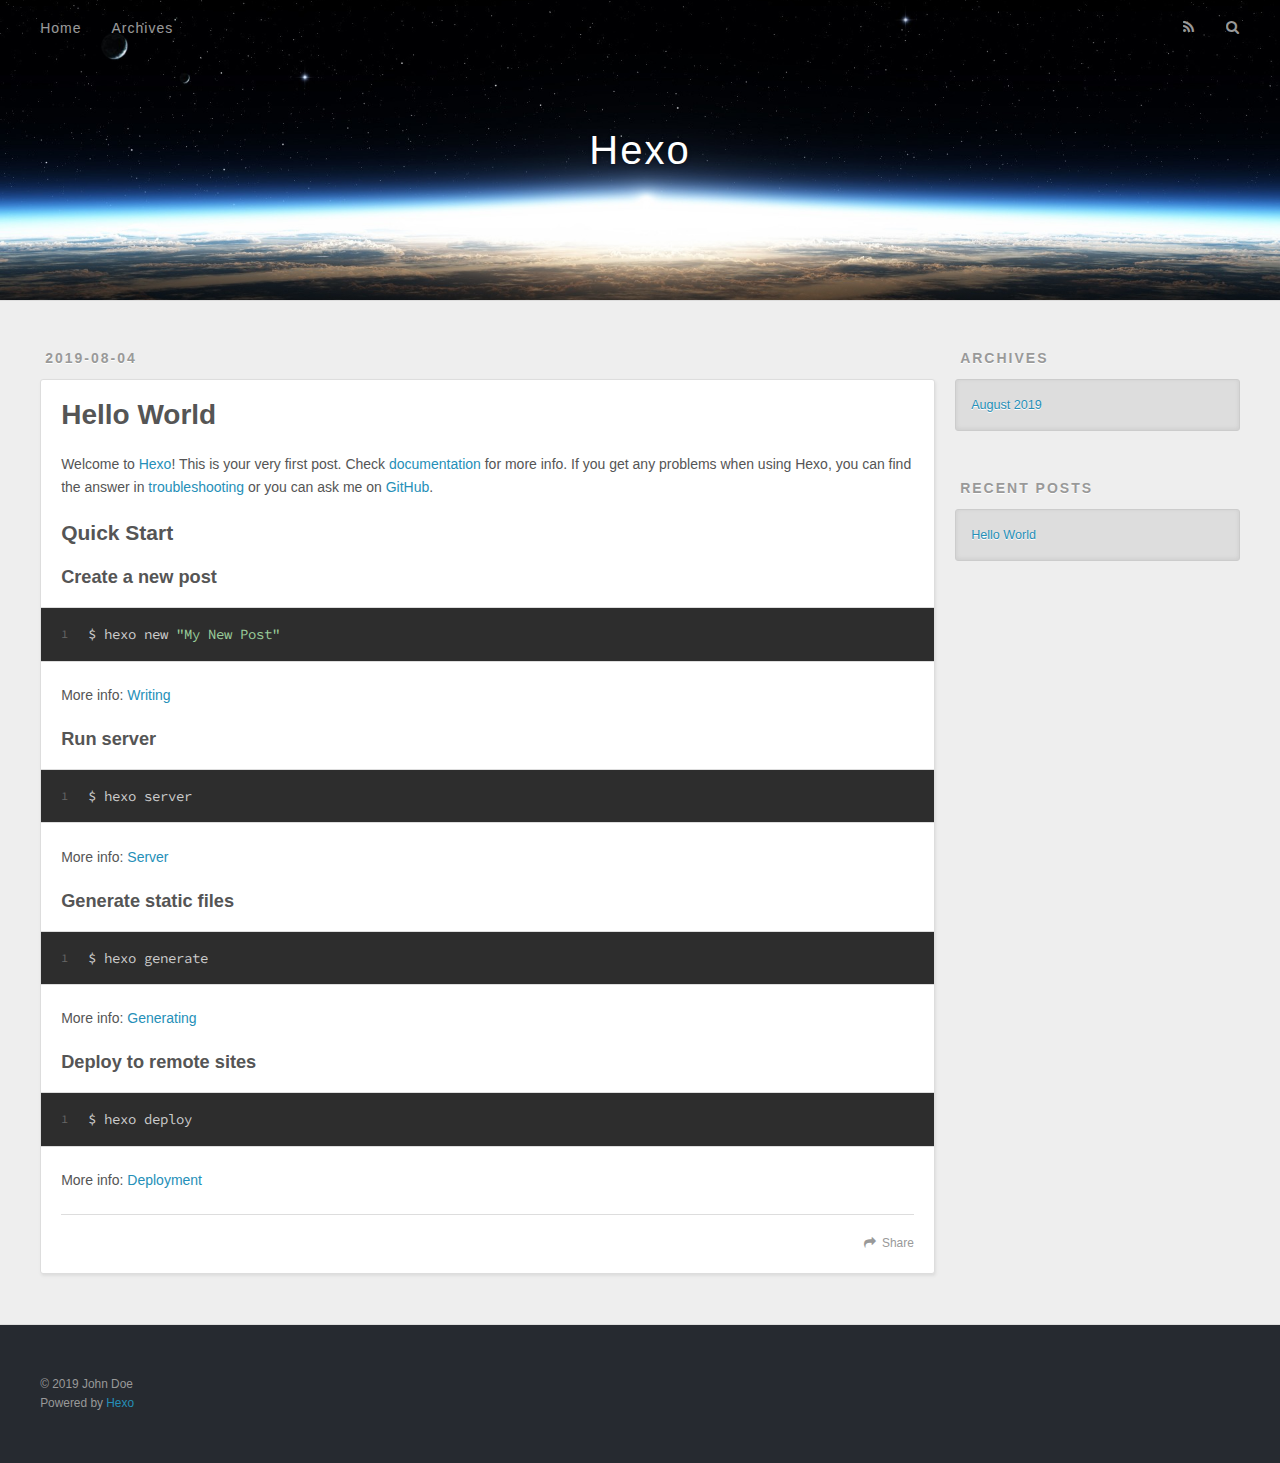
==== index.html @ 12cfc6d3 "Site updated: 2019-10-01 18:59:09" ====
<!DOCTYPE html>
<html>
<head><meta name="generator" content="Hexo 3.9.0">
  <meta charset="utf-8">
  

  
  <title>Hexo</title>
  <meta name="viewport" content="width=device-width, initial-scale=1, maximum-scale=1">
  <meta property="og:type" content="website">
<meta property="og:title" content="Hexo">
<meta property="og:url" content="http://yoursite.com/index.html">
<meta property="og:site_name" content="Hexo">
<meta property="og:locale" content="default">
<meta name="twitter:card" content="summary">
<meta name="twitter:title" content="Hexo">
  
    <link rel="alternate" href="/atom.xml" title="Hexo" type="application/atom+xml">
  
  
    <link rel="icon" href="/favicon.png">
  
  
    <link href="//fonts.googleapis.com/css?family=Source+Code+Pro" rel="stylesheet" type="text/css">
  
  <link rel="stylesheet" href="/css/style.css">
</head>
</html>
<body>
  <div id="container">
    <div id="wrap">
      <header id="header">
  <div id="banner"></div>
  <div id="header-outer" class="outer">
    <div id="header-title" class="inner">
      <h1 id="logo-wrap">
        <a href="/" id="logo">Hexo</a>
      </h1>
      
    </div>
    <div id="header-inner" class="inner">
      <nav id="main-nav">
        <a id="main-nav-toggle" class="nav-icon"></a>
        
          <a class="main-nav-link" href="/">Home</a>
        
          <a class="main-nav-link" href="/archives">Archives</a>
        
      </nav>
      <nav id="sub-nav">
        
          <a id="nav-rss-link" class="nav-icon" href="/atom.xml" title="RSS Feed"></a>
        
        <a id="nav-search-btn" class="nav-icon" title="Search"></a>
      </nav>
      <div id="search-form-wrap">
        <form action="//google.com/search" method="get" accept-charset="UTF-8" class="search-form"><input type="search" name="q" class="search-form-input" placeholder="Search"><button type="submit" class="search-form-submit">&#xF002;</button><input type="hidden" name="sitesearch" value="http://yoursite.com"></form>
      </div>
    </div>
  </div>
</header>
      <div class="outer">
        <section id="main">
  
    <article id="post-hello-world" class="article article-type-post" itemscope itemprop="blogPost">
  <div class="article-meta">
    <a href="/2019/08/04/hello-world/" class="article-date">
  <time datetime="2019-08-04T07:41:04.878Z" itemprop="datePublished">2019-08-04</time>
</a>
    
  </div>
  <div class="article-inner">
    
    
      <header class="article-header">
        
  
    <h1 itemprop="name">
      <a class="article-title" href="/2019/08/04/hello-world/">Hello World</a>
    </h1>
  

      </header>
    
    <div class="article-entry" itemprop="articleBody">
      
        <p>Welcome to <a href="https://hexo.io/" target="_blank" rel="noopener">Hexo</a>! This is your very first post. Check <a href="https://hexo.io/docs/" target="_blank" rel="noopener">documentation</a> for more info. If you get any problems when using Hexo, you can find the answer in <a href="https://hexo.io/docs/troubleshooting.html" target="_blank" rel="noopener">troubleshooting</a> or you can ask me on <a href="https://github.com/hexojs/hexo/issues" target="_blank" rel="noopener">GitHub</a>.</p>
<h2 id="Quick-Start"><a href="#Quick-Start" class="headerlink" title="Quick Start"></a>Quick Start</h2><h3 id="Create-a-new-post"><a href="#Create-a-new-post" class="headerlink" title="Create a new post"></a>Create a new post</h3><figure class="highlight bash"><table><tr><td class="gutter"><pre><span class="line">1</span><br></pre></td><td class="code"><pre><span class="line">$ hexo new <span class="string">"My New Post"</span></span><br></pre></td></tr></table></figure>

<p>More info: <a href="https://hexo.io/docs/writing.html" target="_blank" rel="noopener">Writing</a></p>
<h3 id="Run-server"><a href="#Run-server" class="headerlink" title="Run server"></a>Run server</h3><figure class="highlight bash"><table><tr><td class="gutter"><pre><span class="line">1</span><br></pre></td><td class="code"><pre><span class="line">$ hexo server</span><br></pre></td></tr></table></figure>

<p>More info: <a href="https://hexo.io/docs/server.html" target="_blank" rel="noopener">Server</a></p>
<h3 id="Generate-static-files"><a href="#Generate-static-files" class="headerlink" title="Generate static files"></a>Generate static files</h3><figure class="highlight bash"><table><tr><td class="gutter"><pre><span class="line">1</span><br></pre></td><td class="code"><pre><span class="line">$ hexo generate</span><br></pre></td></tr></table></figure>

<p>More info: <a href="https://hexo.io/docs/generating.html" target="_blank" rel="noopener">Generating</a></p>
<h3 id="Deploy-to-remote-sites"><a href="#Deploy-to-remote-sites" class="headerlink" title="Deploy to remote sites"></a>Deploy to remote sites</h3><figure class="highlight bash"><table><tr><td class="gutter"><pre><span class="line">1</span><br></pre></td><td class="code"><pre><span class="line">$ hexo deploy</span><br></pre></td></tr></table></figure>

<p>More info: <a href="https://hexo.io/docs/deployment.html" target="_blank" rel="noopener">Deployment</a></p>

      
    </div>
    <footer class="article-footer">
      <a data-url="http://yoursite.com/2019/08/04/hello-world/" data-id="cjywny8q8000084r9p9kwifoh" class="article-share-link">Share</a>
      
      
    </footer>
  </div>
  
</article>


  


</section>
        
          <aside id="sidebar">
  
    

  
    

  
    
  
    
  <div class="widget-wrap">
    <h3 class="widget-title">Archives</h3>
    <div class="widget">
      <ul class="archive-list"><li class="archive-list-item"><a class="archive-list-link" href="/archives/2019/08/">August 2019</a></li></ul>
    </div>
  </div>


  
    
  <div class="widget-wrap">
    <h3 class="widget-title">Recent Posts</h3>
    <div class="widget">
      <ul>
        
          <li>
            <a href="/2019/08/04/hello-world/">Hello World</a>
          </li>
        
      </ul>
    </div>
  </div>

  
</aside>
        
      </div>
      <footer id="footer">
  
  <div class="outer">
    <div id="footer-info" class="inner">
      &copy; 2019 John Doe<br>
      Powered by <a href="http://hexo.io/" target="_blank">Hexo</a>
    </div>
  </div>
</footer>
    </div>
    <nav id="mobile-nav">
  
    <a href="/" class="mobile-nav-link">Home</a>
  
    <a href="/archives" class="mobile-nav-link">Archives</a>
  
</nav>
    

<script src="//ajax.googleapis.com/ajax/libs/jquery/2.0.3/jquery.min.js"></script>


  <link rel="stylesheet" href="/fancybox/jquery.fancybox.css">
  <script src="/fancybox/jquery.fancybox.pack.js"></script>


<script src="/js/script.js"></script>



  </div>
</body>
</html>
---- css/style.css ----
body {
  width: 100%;
}
body:before,
body:after {
  content: "";
  display: table;
}
body:after {
  clear: both;
}
html,
body,
div,
span,
applet,
object,
iframe,
h1,
h2,
h3,
h4,
h5,
h6,
p,
blockquote,
pre,
a,
abbr,
acronym,
address,
big,
cite,
code,
del,
dfn,
em,
img,
ins,
kbd,
q,
s,
samp,
small,
strike,
strong,
sub,
sup,
tt,
var,
dl,
dt,
dd,
ol,
ul,
li,
fieldset,
form,
label,
legend,
table,
caption,
tbody,
tfoot,
thead,
tr,
th,
td {
  margin: 0;
  padding: 0;
  border: 0;
  outline: 0;
  font-weight: inherit;
  font-style: inherit;
  font-family: inherit;
  font-size: 100%;
  vertical-align: baseline;
}
body {
  line-height: 1;
  color: #000;
  background: #fff;
}
ol,
ul {
  list-style: none;
}
table {
  border-collapse: separate;
  border-spacing: 0;
  vertical-align: middle;
}
caption,
th,
td {
  text-align: left;
  font-weight: normal;
  vertical-align: middle;
}
a img {
  border: none;
}
input,
button {
  margin: 0;
  padding: 0;
}
input::-moz-focus-inner,
button::-moz-focus-inner {
  border: 0;
  padding: 0;
}
@font-face {
  font-family: FontAwesome;
  font-style: normal;
  font-weight: normal;
  src: url("fonts/fontawesome-webfont.eot?v=#4.0.3");
  src: url("fonts/fontawesome-webfont.eot?#iefix&v=#4.0.3") format("embedded-opentype"), url("fonts/fontawesome-webfont.woff?v=#4.0.3") format("woff"), url("fonts/fontawesome-webfont.ttf?v=#4.0.3") format("truetype"), url("fonts/fontawesome-webfont.svg#fontawesomeregular?v=#4.0.3") format("svg");
}
html,
body,
#container {
  height: 100%;
}
body {
  background: #eee;
  font: 14px -apple-system, BlinkMacSystemFont, "Segoe UI", "Roboto", "Oxygen", "Ubuntu", "Cantarell", "Fira Sans", "Droid Sans", "Helvetica Neue", sans-serif;
  -webkit-text-size-adjust: 100%;
}
.outer {
  max-width: 1220px;
  margin: 0 auto;
  padding: 0 20px;
}
.outer:before,
.outer:after {
  content: "";
  display: table;
}
.outer:after {
  clear: both;
}
.inner {
  display: inline;
  float: left;
  width: 98.33333333333333%;
  margin: 0 0.833333333333333%;
}
.left,
.alignleft {
  float: left;
}
.right,
.alignright {
  float: right;
}
.clear {
  clear: both;
}
#container {
  position: relative;
}
.mobile-nav-on {
  overflow: hidden;
}
#wrap {
  height: 100%;
  width: 100%;
  position: absolute;
  top: 0;
  left: 0;
  -webkit-transition: 0.2s ease-out;
  -moz-transition: 0.2s ease-out;
  -ms-transition: 0.2s ease-out;
  transition: 0.2s ease-out;
  z-index: 1;
  background: #eee;
}
.mobile-nav-on #wrap {
  left: 280px;
}
@media screen and (min-width: 768px) {
  #main {
    display: inline;
    float: left;
    width: 73.33333333333333%;
    margin: 0 0.833333333333333%;
  }
}
.article-date,
.article-category-link,
.archive-year,
.widget-title {
  text-decoration: none;
  text-transform: uppercase;
  letter-spacing: 2px;
  color: #999;
  margin-bottom: 1em;
  margin-left: 5px;
  line-height: 1em;
  text-shadow: 0 1px #fff;
  font-weight: bold;
}
.article-inner,
.archive-article-inner {
  background: #fff;
  -webkit-box-shadow: 1px 2px 3px #ddd;
  box-shadow: 1px 2px 3px #ddd;
  border: 1px solid #ddd;
  border-radius: 3px;
}
.article-entry h1,
.widget h1 {
  font-size: 2em;
}
.article-entry h2,
.widget h2 {
  font-size: 1.5em;
}
.article-entry h3,
.widget h3 {
  font-size: 1.3em;
}
.article-entry h4,
.widget h4 {
  font-size: 1.2em;
}
.article-entry h5,
.widget h5 {
  font-size: 1em;
}
.article-entry h6,
.widget h6 {
  font-size: 1em;
  color: #999;
}
.article-entry hr,
.widget hr {
  border: 1px dashed #ddd;
}
.article-entry strong,
.widget strong {
  font-weight: bold;
}
.article-entry em,
.widget em,
.article-entry cite,
.widget cite {
  font-style: italic;
}
.article-entry sup,
.widget sup,
.article-entry sub,
.widget sub {
  font-size: 0.75em;
  line-height: 0;
  position: relative;
  vertical-align: baseline;
}
.article-entry sup,
.widget sup {
  top: -0.5em;
}
.article-entry sub,
.widget sub {
  bottom: -0.2em;
}
.article-entry small,
.widget small {
  font-size: 0.85em;
}
.article-entry acronym,
.widget acronym,
.article-entry abbr,
.widget abbr {
  border-bottom: 1px dotted;
}
.article-entry ul,
.widget ul,
.article-entry ol,
.widget ol,
.article-entry dl,
.widget dl {
  margin: 0 20px;
  line-height: 1.6em;
}
.article-entry ul ul,
.widget ul ul,
.article-entry ol ul,
.widget ol ul,
.article-entry ul ol,
.widget ul ol,
.article-entry ol ol,
.widget ol ol {
  margin-top: 0;
  margin-bottom: 0;
}
.article-entry ul,
.widget ul {
  list-style: disc;
}
.article-entry ol,
.widget ol {
  list-style: decimal;
}
.article-entry dt,
.widget dt {
  font-weight: bold;
}
#header {
  height: 300px;
  position: relative;
  border-bottom: 1px solid #ddd;
}
#header:before,
#header:after {
  content: "";
  position: absolute;
  left: 0;
  right: 0;
  height: 40px;
}
#header:before {
  top: 0;
  background: -webkit-linear-gradient(rgba(0,0,0,0.2), transparent);
  background: -moz-linear-gradient(rgba(0,0,0,0.2), transparent);
  background: -ms-linear-gradient(rgba(0,0,0,0.2), transparent);
  background: linear-gradient(rgba(0,0,0,0.2), transparent);
}
#header:after {
  bottom: 0;
  background: -webkit-linear-gradient(transparent, rgba(0,0,0,0.2));
  background: -moz-linear-gradient(transparent, rgba(0,0,0,0.2));
  background: -ms-linear-gradient(transparent, rgba(0,0,0,0.2));
  background: linear-gradient(transparent, rgba(0,0,0,0.2));
}
#header-outer {
  height: 100%;
  position: relative;
}
#header-inner {
  position: relative;
  overflow: hidden;
}
#banner {
  position: absolute;
  top: 0;
  left: 0;
  width: 100%;
  height: 100%;
  background: url("images/banner.jpg") center #000;
  -webkit-background-size: cover;
  -moz-background-size: cover;
  background-size: cover;
  z-index: -1;
}
#header-title {
  text-align: center;
  height: 40px;
  position: absolute;
  top: 50%;
  left: 0;
  margin-top: -20px;
}
#logo,
#subtitle {
  text-decoration: none;
  color: #fff;
  font-weight: 300;
  text-shadow: 0 1px 4px rgba(0,0,0,0.3);
}
#logo {
  font-size: 40px;
  line-height: 40px;
  letter-spacing: 2px;
}
#subtitle {
  font-size: 16px;
  line-height: 16px;
  letter-spacing: 1px;
}
#subtitle-wrap {
  margin-top: 16px;
}
#main-nav {
  float: left;
  margin-left: -15px;
}
.nav-icon,
.main-nav-link {
  float: left;
  color: #fff;
  opacity: 0.6;
  text-decoration: none;
  text-shadow: 0 1px rgba(0,0,0,0.2);
  -webkit-transition: opacity 0.2s;
  -moz-transition: opacity 0.2s;
  -ms-transition: opacity 0.2s;
  transition: opacity 0.2s;
  display: block;
  padding: 20px 15px;
}
.nav-icon:hover,
.main-nav-link:hover {
  opacity: 1;
}
.nav-icon {
  font-family: FontAwesome;
  text-align: center;
  font-size: 14px;
  width: 14px;
  height: 14px;
  padding: 20px 15px;
  position: relative;
  cursor: pointer;
}
.main-nav-link {
  font-weight: 300;
  letter-spacing: 1px;
}
@media screen and (max-width: 479px) {
  .main-nav-link {
    display: none;
  }
}
#main-nav-toggle {
  display: none;
}
#main-nav-toggle:before {
  content: "\f0c9";
}
@media screen and (max-width: 479px) {
  #main-nav-toggle {
    display: block;
  }
}
#sub-nav {
  float: right;
  margin-right: -15px;
}
#nav-rss-link:before {
  content: "\f09e";
}
#nav-search-btn:before {
  content: "\f002";
}
#search-form-wrap {
  position: absolute;
  top: 15px;
  width: 150px;
  height: 30px;
  right: -150px;
  opacity: 0;
  -webkit-transition: 0.2s ease-out;
  -moz-transition: 0.2s ease-out;
  -ms-transition: 0.2s ease-out;
  transition: 0.2s ease-out;
}
#search-form-wrap.on {
  opacity: 1;
  right: 0;
}
@media screen and (max-width: 479px) {
  #search-form-wrap {
    width: 100%;
    right: -100%;
  }
}
.search-form {
  position: absolute;
  top: 0;
  left: 0;
  right: 0;
  background: #fff;
  padding: 5px 15px;
  border-radius: 15px;
  -webkit-box-shadow: 0 0 10px rgba(0,0,0,0.3);
  box-shadow: 0 0 10px rgba(0,0,0,0.3);
}
.search-form-input {
  border: none;
  background: none;
  color: #555;
  width: 100%;
  font: 13px -apple-system, BlinkMacSystemFont, "Segoe UI", "Roboto", "Oxygen", "Ubuntu", "Cantarell", "Fira Sans", "Droid Sans", "Helvetica Neue", sans-serif;
  outline: none;
}
.search-form-input::-webkit-search-results-decoration,
.search-form-input::-webkit-search-cancel-button {
  -webkit-appearance: none;
}
.search-form-submit {
  position: absolute;
  top: 50%;
  right: 10px;
  margin-top: -7px;
  font: 13px FontAwesome;
  border: none;
  background: none;
  color: #bbb;
  cursor: pointer;
}
.search-form-submit:hover,
.search-form-submit:focus {
  color: #777;
}
.article {
  margin: 50px 0;
}
.article-inner {
  overflow: hidden;
}
.article-meta:before,
.article-meta:after {
  content: "";
  display: table;
}
.article-meta:after {
  clear: both;
}
.article-date {
  float: left;
}
.article-category {
  float: left;
  line-height: 1em;
  color: #ccc;
  text-shadow: 0 1px #fff;
  margin-left: 8px;
}
.article-category:before {
  content: "\2022";
}
.article-category-link {
  margin: 0 12px 1em;
}
.article-header {
  padding: 20px 20px 0;
}
.article-title {
  text-decoration: none;
  font-size: 2em;
  font-weight: bold;
  color: #555;
  line-height: 1.1em;
  -webkit-transition: color 0.2s;
  -moz-transition: color 0.2s;
  -ms-transition: color 0.2s;
  transition: color 0.2s;
}
a.article-title:hover {
  color: #258fb8;
}
.article-entry {
  color: #555;
  padding: 0 20px;
}
.article-entry:before,
.article-entry:after {
  content: "";
  display: table;
}
.article-entry:after {
  clear: both;
}
.article-entry p,
.article-entry table {
  line-height: 1.6em;
  margin: 1.6em 0;
}
.article-entry h1,
.article-entry h2,
.article-entry h3,
.article-entry h4,
.article-entry h5,
.article-entry h6 {
  font-weight: bold;
}
.article-entry h1,
.article-entry h2,
.article-entry h3,
.article-entry h4,
.article-entry h5,
.article-entry h6 {
  line-height: 1.1em;
  margin: 1.1em 0;
}
.article-entry a {
  color: #258fb8;
  text-decoration: none;
}
.article-entry a:hover {
  text-decoration: underline;
}
.article-entry ul,
.article-entry ol,
.article-entry dl {
  margin-top: 1.6em;
  margin-bottom: 1.6em;
}
.article-entry img,
.article-entry video {
  max-width: 100%;
  height: auto;
  display: block;
  margin: auto;
}
.article-entry iframe {
  border: none;
}
.article-entry table {
  width: 100%;
  border-collapse: collapse;
  border-spacing: 0;
}
.article-entry th {
  font-weight: bold;
  border-bottom: 3px solid #ddd;
  padding-bottom: 0.5em;
}
.article-entry td {
  border-bottom: 1px solid #ddd;
  padding: 10px 0;
}
.article-entry blockquote {
  font-family: Georgia, "Times New Roman", serif;
  font-size: 1.4em;
  margin: 1.6em 20px;
  text-align: center;
}
.article-entry blockquote footer {
  font-size: 14px;
  margin: 1.6em 0;
  font-family: -apple-system, BlinkMacSystemFont, "Segoe UI", "Roboto", "Oxygen", "Ubuntu", "Cantarell", "Fira Sans", "Droid Sans", "Helvetica Neue", sans-serif;
}
.article-entry blockquote footer cite:before {
  content: "—";
  padding: 0 0.5em;
}
.article-entry .pullquote {
  text-align: left;
  width: 45%;
  margin: 0;
}
.article-entry .pullquote.left {
  margin-left: 0.5em;
  margin-right: 1em;
}
.article-entry .pullquote.right {
  margin-right: 0.5em;
  margin-left: 1em;
}
.article-entry .caption {
  color: #999;
  display: block;
  font-size: 0.9em;
  margin-top: 0.5em;
  position: relative;
  text-align: center;
}
.article-entry .video-container {
  position: relative;
  padding-top: 56.25%;
  height: 0;
  overflow: hidden;
}
.article-entry .video-container iframe,
.article-entry .video-container object,
.article-entry .video-container embed {
  position: absolute;
  top: 0;
  left: 0;
  width: 100%;
  height: 100%;
  margin-top: 0;
}
.article-more-link a {
  display: inline-block;
  line-height: 1em;
  padding: 6px 15px;
  border-radius: 15px;
  background: #eee;
  color: #999;
  text-shadow: 0 1px #fff;
  text-decoration: none;
}
.article-more-link a:hover {
  background: #258fb8;
  color: #fff;
  text-decoration: none;
  text-shadow: 0 1px #1e7293;
}
.article-footer {
  font-size: 0.85em;
  line-height: 1.6em;
  border-top: 1px solid #ddd;
  padding-top: 1.6em;
  margin: 0 20px 20px;
}
.article-footer:before,
.article-footer:after {
  content: "";
  display: table;
}
.article-footer:after {
  clear: both;
}
.article-footer a {
  color: #999;
  text-decoration: none;
}
.article-footer a:hover {
  color: #555;
}
.article-tag-list-item {
  float: left;
  margin-right: 10px;
}
.article-tag-list-link:before {
  content: "#";
}
.article-comment-link {
  float: right;
}
.article-comment-link:before {
  content: "\f075";
  font-family: FontAwesome;
  padding-right: 8px;
}
.article-share-link {
  cursor: pointer;
  float: right;
  margin-left: 20px;
}
.article-share-link:before {
  content: "\f064";
  font-family: FontAwesome;
  padding-right: 6px;
}
#article-nav {
  position: relative;
}
#article-nav:before,
#article-nav:after {
  content: "";
  display: table;
}
#article-nav:after {
  clear: both;
}
@media screen and (min-width: 768px) {
  #article-nav {
    margin: 50px 0;
  }
  #article-nav:before {
    width: 8px;
    height: 8px;
    position: absolute;
    top: 50%;
    left: 50%;
    margin-top: -4px;
    margin-left: -4px;
    content: "";
    border-radius: 50%;
    background: #ddd;
    -webkit-box-shadow: 0 1px 2px #fff;
    box-shadow: 0 1px 2px #fff;
  }
}
.article-nav-link-wrap {
  text-decoration: none;
  text-shadow: 0 1px #fff;
  color: #999;
  -webkit-box-sizing: border-box;
  -moz-box-sizing: border-box;
  box-sizing: border-box;
  margin-top: 50px;
  text-align: center;
  display: block;
}
.article-nav-link-wrap:hover {
  color: #555;
}
@media screen and (min-width: 768px) {
  .article-nav-link-wrap {
    width: 50%;
    margin-top: 0;
  }
}
@media screen and (min-width: 768px) {
  #article-nav-newer {
    float: left;
    text-align: right;
    padding-right: 20px;
  }
}
@media screen and (min-width: 768px) {
  #article-nav-older {
    float: right;
    text-align: left;
    padding-left: 20px;
  }
}
.article-nav-caption {
  text-transform: uppercase;
  letter-spacing: 2px;
  color: #ddd;
  line-height: 1em;
  font-weight: bold;
}
#article-nav-newer .article-nav-caption {
  margin-right: -2px;
}
.article-nav-title {
  font-size: 0.85em;
  line-height: 1.6em;
  margin-top: 0.5em;
}
.article-share-box {
  position: absolute;
  display: none;
  background: #fff;
  -webkit-box-shadow: 1px 2px 10px rgba(0,0,0,0.2);
  box-shadow: 1px 2px 10px rgba(0,0,0,0.2);
  border-radius: 3px;
  margin-left: -145px;
  overflow: hidden;
  z-index: 1;
}
.article-share-box.on {
  display: block;
}
.article-share-input {
  width: 100%;
  background: none;
  -webkit-box-sizing: border-box;
  -moz-box-sizing: border-box;
  box-sizing: border-box;
  font: 14px -apple-system, BlinkMacSystemFont, "Segoe UI", "Roboto", "Oxygen", "Ubuntu", "Cantarell", "Fira Sans", "Droid Sans", "Helvetica Neue", sans-serif;
  padding: 0 15px;
  color: #555;
  outline: none;
  border: 1px solid #ddd;
  border-radius: 3px 3px 0 0;
  height: 36px;
  line-height: 36px;
}
.article-share-links {
  background: #eee;
}
.article-share-links:before,
.article-share-links:after {
  content: "";
  display: table;
}
.article-share-links:after {
  clear: both;
}
.article-share-twitter,
.article-share-facebook,
.article-share-pinterest,
.article-share-google {
  width: 50px;
  height: 36px;
  display: block;
  float: left;
  position: relative;
  color: #999;
  text-shadow: 0 1px #fff;
}
.article-share-twitter:before,
.article-share-facebook:before,
.article-share-pinterest:before,
.article-share-google:before {
  font-size: 20px;
  font-family: FontAwesome;
  width: 20px;
  height: 20px;
  position: absolute;
  top: 50%;
  left: 50%;
  margin-top: -10px;
  margin-left: -10px;
  text-align: center;
}
.article-share-twitter:hover,
.article-share-facebook:hover,
.article-share-pinterest:hover,
.article-share-google:hover {
  color: #fff;
}
.article-share-twitter:before {
  content: "\f099";
}
.article-share-twitter:hover {
  background: #00aced;
  text-shadow: 0 1px #008abe;
}
.article-share-facebook:before {
  content: "\f09a";
}
.article-share-facebook:hover {
  background: #3b5998;
  text-shadow: 0 1px #2f477a;
}
.article-share-pinterest:before {
  content: "\f0d2";
}
.article-share-pinterest:hover {
  background: #cb2027;
  text-shadow: 0 1px #a21a1f;
}
.article-share-google:before {
  content: "\f0d5";
}
.article-share-google:hover {
  background: #dd4b39;
  text-shadow: 0 1px #be3221;
}
.article-gallery {
  background: #000;
  position: relative;
}
.article-gallery-photos {
  position: relative;
  overflow: hidden;
}
.article-gallery-img {
  display: none;
  max-width: 100%;
}
.article-gallery-img:first-child {
  display: block;
}
.article-gallery-img.loaded {
  position: absolute;
  display: block;
}
.article-gallery-img img {
  display: block;
  max-width: 100%;
  margin: 0 auto;
}
#comments {
  background: #fff;
  -webkit-box-shadow: 1px 2px 3px #ddd;
  box-shadow: 1px 2px 3px #ddd;
  padding: 20px;
  border: 1px solid #ddd;
  border-radius: 3px;
  margin: 50px 0;
}
#comments a {
  color: #258fb8;
}
.archives-wrap {
  margin: 50px 0;
}
.archives:before,
.archives:after {
  content: "";
  display: table;
}
.archives:after {
  clear: both;
}
.archive-year-wrap {
  margin-bottom: 1em;
}
.archives {
  -webkit-column-gap: 10px;
  -moz-column-gap: 10px;
  column-gap: 10px;
}
@media screen and (min-width: 480px) and (max-width: 767px) {
  .archives {
    -webkit-column-count: 2;
    -moz-column-count: 2;
    column-count: 2;
  }
}
@media screen and (min-width: 768px) {
  .archives {
    -webkit-column-count: 3;
    -moz-column-count: 3;
    column-count: 3;
  }
}
.archive-article {
  -webkit-column-break-inside: avoid;
  page-break-inside: avoid;
  overflow: hidden;
  break-inside: avoid-column;
}
.archive-article-inner {
  padding: 10px;
  margin-bottom: 15px;
}
.archive-article-title {
  text-decoration: none;
  font-weight: bold;
  color: #555;
  -webkit-transition: color 0.2s;
  -moz-transition: color 0.2s;
  -ms-transition: color 0.2s;
  transition: color 0.2s;
  line-height: 1.6em;
}
.archive-article-title:hover {
  color: #258fb8;
}
.archive-article-footer {
  margin-top: 1em;
}
.archive-article-date {
  color: #999;
  text-decoration: none;
  font-size: 0.85em;
  line-height: 1em;
  margin-bottom: 0.5em;
  display: block;
}
#page-nav {
  margin: 50px auto;
  background: #fff;
  -webkit-box-shadow: 1px 2px 3px #ddd;
  box-shadow: 1px 2px 3px #ddd;
  border: 1px solid #ddd;
  border-radius: 3px;
  text-align: center;
  color: #999;
  overflow: hidden;
}
#page-nav:before,
#page-nav:after {
  content: "";
  display: table;
}
#page-nav:after {
  clear: both;
}
#page-nav a,
#page-nav span {
  padding: 10px 20px;
  line-height: 1;
  height: 2ex;
}
#page-nav a {
  color: #999;
  text-decoration: none;
}
#page-nav a:hover {
  background: #999;
  color: #fff;
}
#page-nav .prev {
  float: left;
}
#page-nav .next {
  float: right;
}
#page-nav .page-number {
  display: inline-block;
}
@media screen and (max-width: 479px) {
  #page-nav .page-number {
    display: none;
  }
}
#page-nav .current {
  color: #555;
  font-weight: bold;
}
#page-nav .space {
  color: #ddd;
}
#footer {
  background: #262a30;
  padding: 50px 0;
  border-top: 1px solid #ddd;
  color: #999;
}
#footer a {
  color: #258fb8;
  text-decoration: none;
}
#footer a:hover {
  text-decoration: underline;
}
#footer-info {
  line-height: 1.6em;
  font-size: 0.85em;
}
.article-entry pre,
.article-entry .highlight {
  background: #2d2d2d;
  margin: 0 -20px;
  padding: 15px 20px;
  border-style: solid;
  border-color: #ddd;
  border-width: 1px 0;
  overflow: auto;
  color: #ccc;
  line-height: 22.400000000000002px;
}
.article-entry .highlight .gutter pre,
.article-entry .gist .gist-file .gist-data .line-numbers {
  color: #666;
  font-size: 0.85em;
}
.article-entry pre,
.article-entry code {
  font-family: "Source Code Pro", Consolas, Monaco, Menlo, Consolas, monospace;
}
.article-entry code {
  background: #eee;
  text-shadow: 0 1px #fff;
  padding: 0 0.3em;
}
.article-entry pre code {
  background: none;
  text-shadow: none;
  padding: 0;
}
.article-entry .highlight pre {
  border: none;
  margin: 0;
  padding: 0;
}
.article-entry .highlight table {
  margin: 0;
  width: auto;
}
.article-entry .highlight td {
  border: none;
  padding: 0;
}
.article-entry .highlight figcaption {
  font-size: 0.85em;
  color: #999;
  line-height: 1em;
  margin-bottom: 1em;
}
.article-entry .highlight figcaption:before,
.article-entry .highlight figcaption:after {
  content: "";
  display: table;
}
.article-entry .highlight figcaption:after {
  clear: both;
}
.article-entry .highlight figcaption a {
  float: right;
}
.article-entry .highlight .gutter pre {
  text-align: right;
  padding-right: 20px;
}
.article-entry .highlight .line {
  height: 22.400000000000002px;
}
.article-entry .highlight .line.marked {
  background: #515151;
}
.article-entry .gist {
  margin: 0 -20px;
  border-style: solid;
  border-color: #ddd;
  border-width: 1px 0;
  background: #2d2d2d;
  padding: 15px 20px 15px 0;
}
.article-entry .gist .gist-file {
  border: none;
  font-family: "Source Code Pro", Consolas, Monaco, Menlo, Consolas, monospace;
  margin: 0;
}
.article-entry .gist .gist-file .gist-data {
  background: none;
  border: none;
}
.article-entry .gist .gist-file .gist-data .line-numbers {
  background: none;
  border: none;
  padding: 0 20px 0 0;
}
.article-entry .gist .gist-file .gist-data .line-data {
  padding: 0 !important;
}
.article-entry .gist .gist-file .highlight {
  margin: 0;
  padding: 0;
  border: none;
}
.article-entry .gist .gist-file .gist-meta {
  background: #2d2d2d;
  color: #999;
  font: 0.85em -apple-system, BlinkMacSystemFont, "Segoe UI", "Roboto", "Oxygen", "Ubuntu", "Cantarell", "Fira Sans", "Droid Sans", "Helvetica Neue", sans-serif;
  text-shadow: 0 0;
  padding: 0;
  margin-top: 1em;
  margin-left: 20px;
}
.article-entry .gist .gist-file .gist-meta a {
  color: #258fb8;
  font-weight: normal;
}
.article-entry .gist .gist-file .gist-meta a:hover {
  text-decoration: underline;
}
pre .comment,
pre .title {
  color: #999;
}
pre .variable,
pre .attribute,
pre .tag,
pre .regexp,
pre .ruby .constant,
pre .xml .tag .title,
pre .xml .pi,
pre .xml .doctype,
pre .html .doctype,
pre .css .id,
pre .css .class,
pre .css .pseudo {
  color: #f2777a;
}
pre .number,
pre .preprocessor,
pre .built_in,
pre .literal,
pre .params,
pre .constant {
  color: #f99157;
}
pre .class,
pre .ruby .class .title,
pre .css .rules .attribute {
  color: #9c9;
}
pre .string,
pre .value,
pre .inheritance,
pre .header,
pre .ruby .symbol,
pre .xml .cdata {
  color: #9c9;
}
pre .css .hexcolor {
  color: #6cc;
}
pre .function,
pre .python .decorator,
pre .python .title,
pre .ruby .function .title,
pre .ruby .title .keyword,
pre .perl .sub,
pre .javascript .title,
pre .coffeescript .title {
  color: #69c;
}
pre .keyword,
pre .javascript .function {
  color: #c9c;
}
@media screen and (max-width: 479px) {
  #mobile-nav {
    position: absolute;
    top: 0;
    left: 0;
    width: 280px;
    height: 100%;
    background: #191919;
    border-right: 1px solid #fff;
  }
}
@media screen and (max-width: 479px) {
  .mobile-nav-link {
    display: block;
    color: #999;
    text-decoration: none;
    padding: 15px 20px;
    font-weight: bold;
  }
  .mobile-nav-link:hover {
    color: #fff;
  }
}
@media screen and (min-width: 768px) {
  #sidebar {
    display: inline;
    float: left;
    width: 23.333333333333332%;
    margin: 0 0.833333333333333%;
  }
}
.widget-wrap {
  margin: 50px 0;
}
.widget {
  color: #777;
  text-shadow: 0 1px #fff;
  background: #ddd;
  -webkit-box-shadow: 0 -1px 4px #ccc inset;
  box-shadow: 0 -1px 4px #ccc inset;
  border: 1px solid #ccc;
  padding: 15px;
  border-radius: 3px;
}
.widget a {
  color: #258fb8;
  text-decoration: none;
}
.widget a:hover {
  text-decoration: underline;
}
.widget ul ul,
.widget ol ul,
.widget dl ul,
.widget ul ol,
.widget ol ol,
.widget dl ol,
.widget ul dl,
.widget ol dl,
.widget dl dl {
  margin-left: 15px;
  list-style: disc;
}
.widget {
  line-height: 1.6em;
  word-wrap: break-word;
  font-size: 0.9em;
}
.widget ul,
.widget ol {
  list-style: none;
  margin: 0;
}
.widget ul ul,
.widget ol ul,
.widget ul ol,
.widget ol ol {
  margin: 0 20px;
}
.widget ul ul,
.widget ol ul {
  list-style: disc;
}
.widget ul ol,
.widget ol ol {
  list-style: decimal;
}
.category-list-count,
.tag-list-count,
.archive-list-count {
  padding-left: 5px;
  color: #999;
  font-size: 0.85em;
}
.category-list-count:before,
.tag-list-count:before,
.archive-list-count:before {
  content: "(";
}
.category-list-count:after,
.tag-list-count:after,
.archive-list-count:after {
  content: ")";
}
.tagcloud a {
  margin-right: 5px;
  display: inline-block;
}
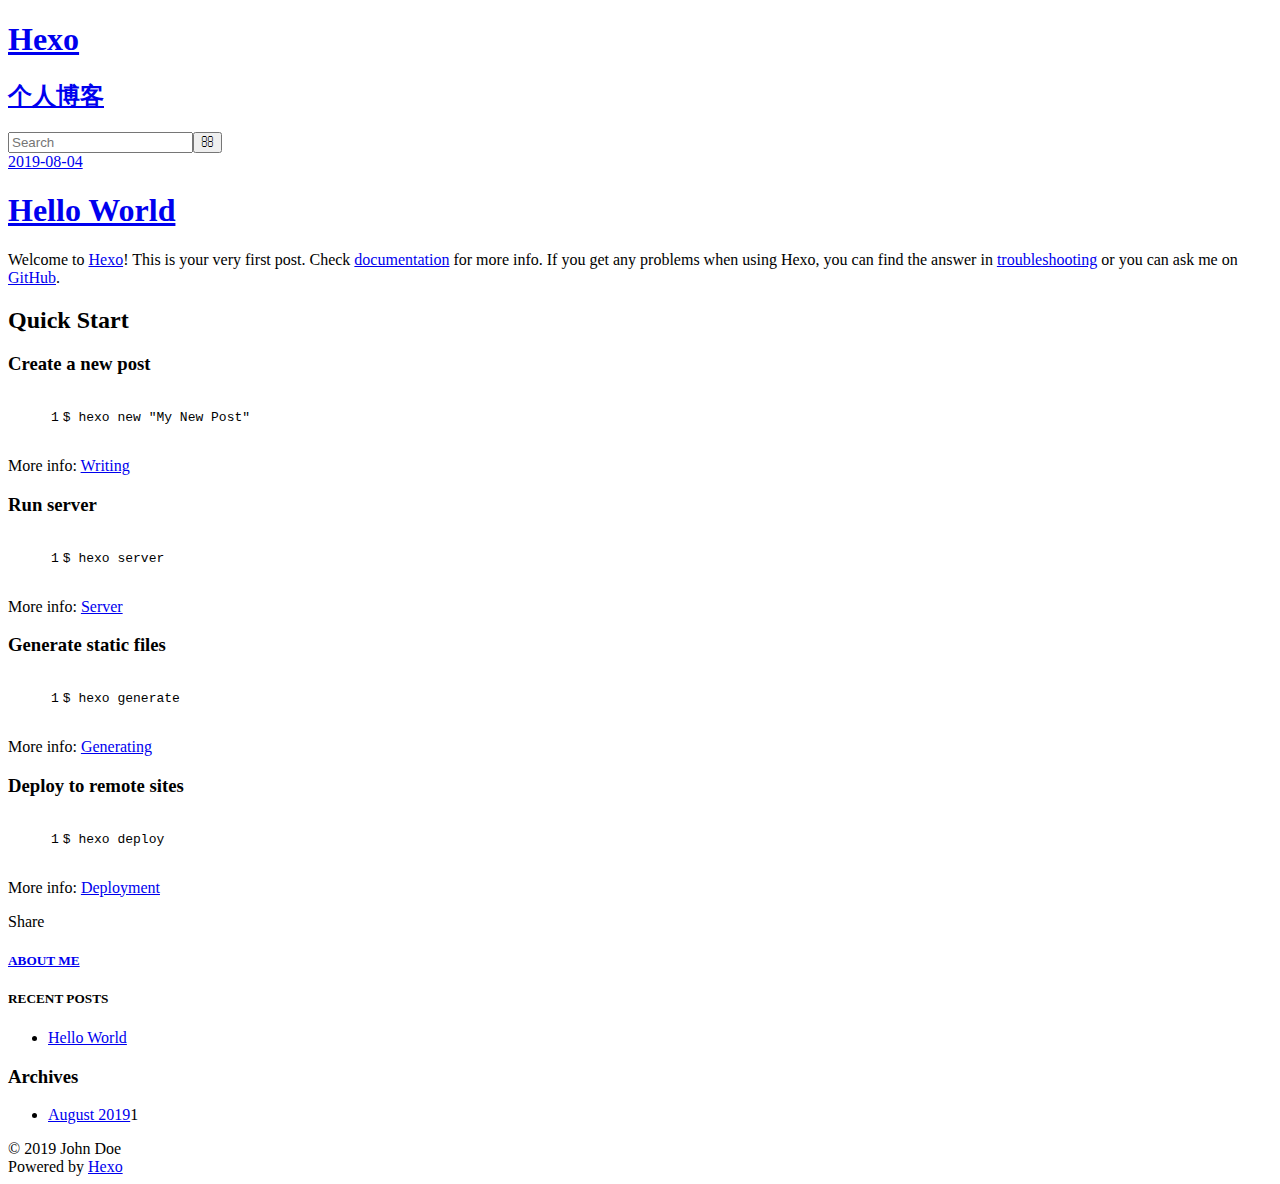
==== commit 4cb75d6d: "Site updated: 2019-10-01 20:34:03" ====
--- a/index.html
+++ b/index.html
@@ -2,8 +2,6 @@
 <html>
 <head><meta name="generator" content="Hexo 3.9.0">
   <meta charset="utf-8">
-  
-
   
   <title>Hexo</title>
   <meta name="viewport" content="width=device-width, initial-scale=1, maximum-scale=1">
@@ -15,15 +13,13 @@
 <meta name="twitter:card" content="summary">
 <meta name="twitter:title" content="Hexo">
   
-    <link rel="alternate" href="/atom.xml" title="Hexo" type="application/atom+xml">
-  
-  
-    <link rel="icon" href="/favicon.png">
   
   
     <link href="//fonts.googleapis.com/css?family=Source+Code+Pro" rel="stylesheet" type="text/css">
   
   <link rel="stylesheet" href="/css/style.css">
+  
+
 </head>
 </html>
 <body>
@@ -37,19 +33,17 @@
         <a href="/" id="logo">Hexo</a>
       </h1>
       
+        <h2 id="subtitle-wrap">
+          <a href="/" id="subtitle">个人博客</a>
+        </h2>
+      
     </div>
     <div id="header-inner" class="inner">
       <nav id="main-nav">
         <a id="main-nav-toggle" class="nav-icon"></a>
         
-          <a class="main-nav-link" href="/">Home</a>
-        
-          <a class="main-nav-link" href="/archives">Archives</a>
-        
       </nav>
       <nav id="sub-nav">
-        
-          <a id="nav-rss-link" class="nav-icon" href="/atom.xml" title="RSS Feed"></a>
         
         <a id="nav-search-btn" class="nav-icon" title="Search"></a>
       </nav>
@@ -101,7 +95,7 @@
       
     </div>
     <footer class="article-footer">
-      <a data-url="http://yoursite.com/2019/08/04/hello-world/" data-id="cjywny8q8000084r9p9kwifoh" class="article-share-link">Share</a>
+      <a data-url="http://yoursite.com/2019/08/04/hello-world/" data-id="ck17tptb5000084r9zzgdw8kq" class="article-share-link">Share</a>
       
       
     </footer>
@@ -112,42 +106,65 @@
 
   
 
-
 </section>
         
           <aside id="sidebar">
   
-    
+    <!-- Featured Tags -->
+
+  
+    <!-- Short About -->
+<section class="visible-md visible-lg">
+    <h5><a href="/about/">ABOUT ME</a></h5>
+    <div class="short-about">
+
+        
+
+        
+
+        <!-- SNS Link -->
+        <ul class="list-inline">
+            
+            
+            
+
+            
+
+            
+
+            
+            
+            
+            
+        </ul>
+    </div>
+</section>
 
   
     
+  <h5>RECENT POSTS</h3>
+  <div class="widget">
+    <ul>
+      
+        <li>
+          <a href="/2019/08/04/hello-world/">Hello World</a>
+        </li>
+      
+    </ul>
+  </div>
 
   
-    
+    <!-- Friends Blog -->
+
   
     
   <div class="widget-wrap">
     <h3 class="widget-title">Archives</h3>
     <div class="widget">
-      <ul class="archive-list"><li class="archive-list-item"><a class="archive-list-link" href="/archives/2019/08/">August 2019</a></li></ul>
+      <ul class="archive-list"><li class="archive-list-item"><a class="archive-list-link" href="/archives/2019/08/">August 2019</a><span class="archive-list-count">1</span></li></ul>
     </div>
   </div>
 
-
-  
-    
-  <div class="widget-wrap">
-    <h3 class="widget-title">Recent Posts</h3>
-    <div class="widget">
-      <ul>
-        
-          <li>
-            <a href="/2019/08/04/hello-world/">Hello World</a>
-          </li>
-        
-      </ul>
-    </div>
-  </div>
 
   
 </aside>
@@ -165,23 +182,14 @@
     </div>
     <nav id="mobile-nav">
   
-    <a href="/" class="mobile-nav-link">Home</a>
-  
-    <a href="/archives" class="mobile-nav-link">Archives</a>
-  
 </nav>
     
 
 <script src="//ajax.googleapis.com/ajax/libs/jquery/2.0.3/jquery.min.js"></script>
 
 
-  <link rel="stylesheet" href="/fancybox/jquery.fancybox.css">
-  <script src="/fancybox/jquery.fancybox.pack.js"></script>
-
 
 <script src="/js/script.js"></script>
-
-
 
   </div>
 </body>
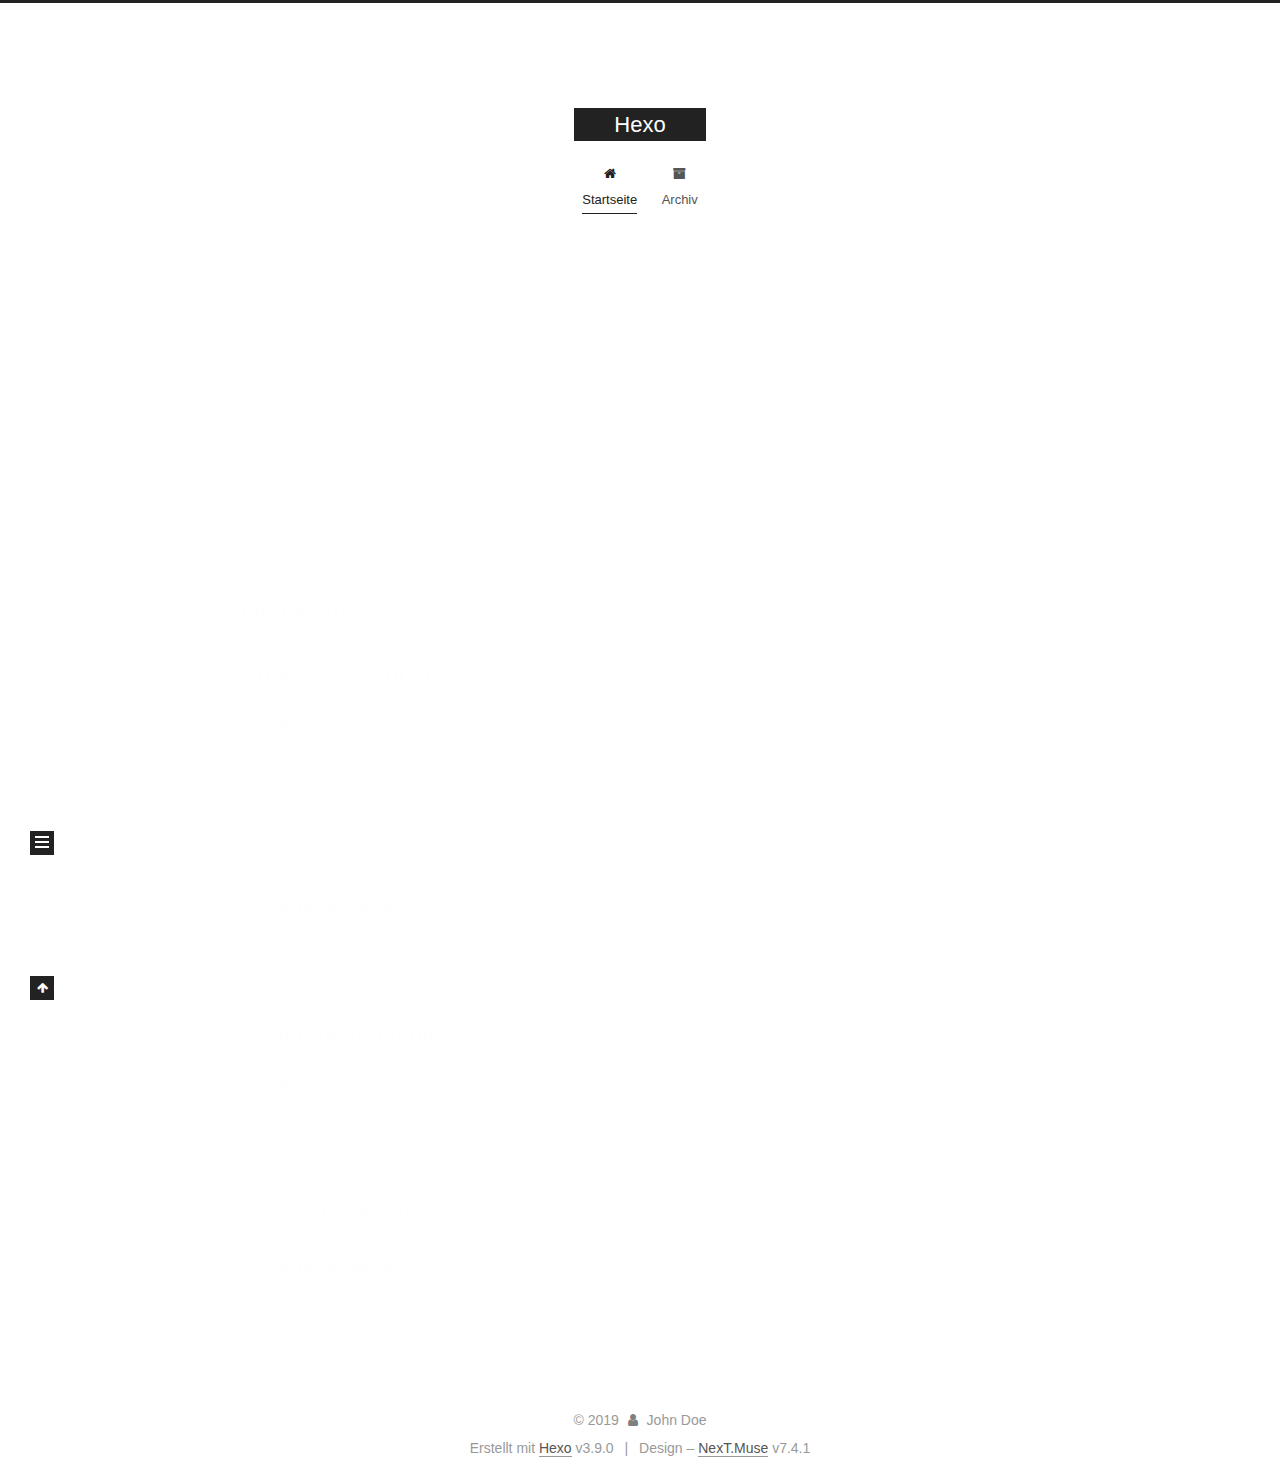
==== commit 79c0c16b: "Site updated: 2019-10-02 13:36:33" ====
--- a/index.html
+++ b/index.html
@@ -1,10 +1,60 @@
 <!DOCTYPE html>
-<html>
-<head><meta name="generator" content="Hexo 3.9.0">
-  <meta charset="utf-8">
-  
-  <title>Hexo</title>
-  <meta name="viewport" content="width=device-width, initial-scale=1, maximum-scale=1">
+
+
+
+
+
+<html lang="">
+<head>
+  <meta charset="UTF-8">
+<meta name="viewport" content="width=device-width, initial-scale=1, maximum-scale=2">
+<meta name="theme-color" content="#222">
+<meta name="generator" content="Hexo 3.9.0">
+  <link rel="apple-touch-icon" sizes="180x180" href="/images/apple-touch-icon-next.png?v=7.4.1">
+  <link rel="icon" type="image/png" sizes="32x32" href="/images/favicon-32x32-next.png?v=7.4.1">
+  <link rel="icon" type="image/png" sizes="16x16" href="/images/favicon-16x16-next.png?v=7.4.1">
+  <link rel="mask-icon" href="/images/logo.svg?v=7.4.1" color="#222">
+
+<link rel="stylesheet" href="/css/main.css?v=7.4.1">
+
+
+<link rel="stylesheet" href="/lib/font-awesome/css/font-awesome.min.css?v=4.7.0">
+
+
+<script id="hexo-configurations">
+  var NexT = window.NexT || {};
+  var CONFIG = {
+    root: '/',
+    scheme: 'Muse',
+    version: '7.4.1',
+    exturl: false,
+    sidebar: {"position":"left","display":"post","offset":12,"onmobile":false},
+    copycode: {"enable":false,"show_result":false,"style":null},
+    back2top: {"enable":true,"sidebar":false,"scrollpercent":false},
+    bookmark: {"enable":false,"color":"#222","save":"auto"},
+    fancybox: false,
+    mediumzoom: false,
+    lazyload: false,
+    pangu: false,
+    algolia: {
+      appID: '',
+      apiKey: '',
+      indexName: '',
+      hits: {"per_page":10},
+      labels: {"input_placeholder":"Search for Posts","hits_empty":"We didn't find any results for the search: ${query}","hits_stats":"${hits} results found in ${time} ms"}
+    },
+    localsearch: {"enable":false,"trigger":"auto","top_n_per_article":1,"unescape":false,"preload":false},
+    path: '',
+    motion: {"enable":true,"async":false,"transition":{"post_block":"fadeIn","post_header":"slideDownIn","post_body":"slideDownIn","coll_header":"slideLeftIn","sidebar":"slideUpIn"}},
+    translation: {
+      copy_button: 'Kopieren',
+      copy_success: 'Kopiert',
+      copy_failure: 'Kopieren fehlgeschlagen'
+    },
+    sidebarPadding: 40
+  };
+</script>
+
   <meta property="og:type" content="website">
 <meta property="og:title" content="Hexo">
 <meta property="og:url" content="http://yoursite.com/index.html">
@@ -12,73 +62,179 @@
 <meta property="og:locale" content="default">
 <meta name="twitter:card" content="summary">
 <meta name="twitter:title" content="Hexo">
-  
-  
-  
-    <link href="//fonts.googleapis.com/css?family=Source+Code+Pro" rel="stylesheet" type="text/css">
-  
-  <link rel="stylesheet" href="/css/style.css">
-  
+  <link rel="canonical" href="http://yoursite.com/">
+
+
+<script id="page-configurations">
+  // https://hexo.io/docs/variables.html
+  CONFIG.page = {
+    sidebar: "",
+    isHome: true,
+    isPost: false,
+    isPage: false,
+    isArchive: false
+  };
+</script>
+
+  <title>Hexo</title>
+  
+
+
+
+
+
+
+
+
+  <noscript>
+  <style>
+  .use-motion .brand,
+  .use-motion .menu-item,
+  .sidebar-inner,
+  .use-motion .post-block,
+  .use-motion .pagination,
+  .use-motion .comments,
+  .use-motion .post-header,
+  .use-motion .post-body,
+  .use-motion .collection-header { opacity: initial; }
+
+  .use-motion .logo,
+  .use-motion .site-title,
+  .use-motion .site-subtitle {
+    opacity: initial;
+    top: initial;
+  }
+
+  .use-motion .logo-line-before i { left: initial; }
+  .use-motion .logo-line-after i { right: initial; }
+  </style>
+</noscript>
 
 </head>
-</html>
-<body>
-  <div id="container">
-    <div id="wrap">
-      <header id="header">
-  <div id="banner"></div>
-  <div id="header-outer" class="outer">
-    <div id="header-title" class="inner">
-      <h1 id="logo-wrap">
-        <a href="/" id="logo">Hexo</a>
-      </h1>
-      
-        <h2 id="subtitle-wrap">
-          <a href="/" id="subtitle">个人博客</a>
-        </h2>
-      
+
+<body itemscope itemtype="http://schema.org/WebPage" lang="default">
+  <div class="container use-motion">
+    <div class="headband"></div>
+
+    <header id="header" class="header" itemscope itemtype="http://schema.org/WPHeader">
+      <div class="header-inner"><div class="site-brand-container">
+  <div class="site-meta">
+
+    <div>
+      <a href="/" class="brand" rel="start">
+        <span class="logo-line-before"><i></i></span>
+        <span class="site-title">Hexo</span>
+        <span class="logo-line-after"><i></i></span>
+      </a>
     </div>
-    <div id="header-inner" class="inner">
-      <nav id="main-nav">
-        <a id="main-nav-toggle" class="nav-icon"></a>
-        
-      </nav>
-      <nav id="sub-nav">
-        
-        <a id="nav-search-btn" class="nav-icon" title="Search"></a>
-      </nav>
-      <div id="search-form-wrap">
-        <form action="//google.com/search" method="get" accept-charset="UTF-8" class="search-form"><input type="search" name="q" class="search-form-input" placeholder="Search"><button type="submit" class="search-form-submit">&#xF002;</button><input type="hidden" name="sitesearch" value="http://yoursite.com"></form>
-      </div>
+  </div>
+
+  <div class="site-nav-toggle">
+    <div class="toggle" aria-label="Navigationsleiste an/ausschalten">
+      <span class="toggle-line toggle-line-first"></span>
+      <span class="toggle-line toggle-line-middle"></span>
+      <span class="toggle-line toggle-line-last"></span>
     </div>
   </div>
-</header>
-      <div class="outer">
-        <section id="main">
-  
-    <article id="post-hello-world" class="article article-type-post" itemscope itemprop="blogPost">
-  <div class="article-meta">
-    <a href="/2019/08/04/hello-world/" class="article-date">
-  <time datetime="2019-08-04T07:41:04.878Z" itemprop="datePublished">2019-08-04</time>
-</a>
-    
-  </div>
-  <div class="article-inner">
-    
-    
-      <header class="article-header">
-        
-  
-    <h1 itemprop="name">
-      <a class="article-title" href="/2019/08/04/hello-world/">Hello World</a>
-    </h1>
-  
-
+</div>
+
+
+<nav class="site-nav">
+  
+  <ul id="menu" class="menu">
+      
+      
+      
+        
+        <li class="menu-item menu-item-home">
+      
+    
+
+    <a href="/" rel="section"><i class="fa fa-fw fa-home"></i>Startseite</a>
+
+  </li>
+      
+      
+      
+        
+        <li class="menu-item menu-item-archives">
+      
+    
+
+    <a href="/archives/" rel="section"><i class="fa fa-fw fa-archive"></i>Archiv</a>
+
+  </li>
+  </ul>
+
+    
+
+</nav>
+</div>
+    </header>
+
+    
+  <div class="back-to-top">
+    <i class="fa fa-arrow-up"></i>
+    <span>0%</span>
+  </div>
+
+
+    <main id="main" class="main">
+      <div class="main-inner">
+        <div class="content-wrap">
+          <div id="content" class="content">
+            
+  <div id="posts" class="posts-expand">
+        <article itemscope itemtype="http://schema.org/Article">
+  
+  
+  
+  <div class="post-block home">
+    <link itemprop="mainEntityOfPage" href="http://yoursite.com/2019/08/04/hello-world/">
+
+    <span hidden itemprop="author" itemscope itemtype="http://schema.org/Person">
+      <meta itemprop="name" content="John Doe">
+      <meta itemprop="description" content="">
+      <meta itemprop="image" content="/images/avatar.gif">
+    </span>
+
+    <span hidden itemprop="publisher" itemscope itemtype="http://schema.org/Organization">
+      <meta itemprop="name" content="Hexo">
+    </span>
+      <header class="post-header">
+        <h1 class="post-title" itemprop="name headline">
+            
+            <a href="/2019/08/04/hello-world/" class="post-title-link" itemprop="url">Hello World</a>
+          
+        </h1>
+
+        <div class="post-meta">
+            <span class="post-meta-item">
+              <span class="post-meta-item-icon">
+                <i class="fa fa-calendar-o"></i>
+              </span>
+              <span class="post-meta-item-text">Veröffentlicht am</span>
+
+              
+                
+              
+
+              <time title="Erstellt: 2019-08-04 15:41:04" itemprop="dateCreated datePublished" datetime="2019-08-04T15:41:04+08:00">2019-08-04</time>
+            </span>
+          
+
+          
+
+        </div>
       </header>
-    
-    <div class="article-entry" itemprop="articleBody">
-      
-        <p>Welcome to <a href="https://hexo.io/" target="_blank" rel="noopener">Hexo</a>! This is your very first post. Check <a href="https://hexo.io/docs/" target="_blank" rel="noopener">documentation</a> for more info. If you get any problems when using Hexo, you can find the answer in <a href="https://hexo.io/docs/troubleshooting.html" target="_blank" rel="noopener">troubleshooting</a> or you can ask me on <a href="https://github.com/hexojs/hexo/issues" target="_blank" rel="noopener">GitHub</a>.</p>
+
+    
+    
+    
+    <div class="post-body" itemprop="articleBody">
+
+      
+          <p>Welcome to <a href="https://hexo.io/" target="_blank" rel="noopener">Hexo</a>! This is your very first post. Check <a href="https://hexo.io/docs/" target="_blank" rel="noopener">documentation</a> for more info. If you get any problems when using Hexo, you can find the answer in <a href="https://hexo.io/docs/troubleshooting.html" target="_blank" rel="noopener">troubleshooting</a> or you can ask me on <a href="https://github.com/hexojs/hexo/issues" target="_blank" rel="noopener">GitHub</a>.</p>
 <h2 id="Quick-Start"><a href="#Quick-Start" class="headerlink" title="Quick Start"></a>Quick Start</h2><h3 id="Create-a-new-post"><a href="#Create-a-new-post" class="headerlink" title="Create a new post"></a>Create a new post</h3><figure class="highlight bash"><table><tr><td class="gutter"><pre><span class="line">1</span><br></pre></td><td class="code"><pre><span class="line">$ hexo new <span class="string">"My New Post"</span></span><br></pre></td></tr></table></figure>
 
 <p>More info: <a href="https://hexo.io/docs/writing.html" target="_blank" rel="noopener">Writing</a></p>
@@ -92,105 +248,156 @@
 
 <p>More info: <a href="https://hexo.io/docs/deployment.html" target="_blank" rel="noopener">Deployment</a></p>
 
+        
       
     </div>
-    <footer class="article-footer">
-      <a data-url="http://yoursite.com/2019/08/04/hello-world/" data-id="ck17tptb5000084r9zzgdw8kq" class="article-share-link">Share</a>
-      
-      
+
+    
+    
+    
+      <footer class="post-footer">
+          <div class="post-eof"></div>
+        
+      </footer>
+  </div>
+  
+  
+  
+  </article>
+
+    
+  </div>
+
+  
+
+
+          </div>
+          
+
+        </div>
+          
+  
+  <div class="toggle sidebar-toggle">
+    <span class="toggle-line toggle-line-first"></span>
+    <span class="toggle-line toggle-line-middle"></span>
+    <span class="toggle-line toggle-line-last"></span>
+  </div>
+
+  <aside class="sidebar">
+    <div class="sidebar-inner">
+
+      <ul class="sidebar-nav motion-element">
+        <li class="sidebar-nav-toc">
+          Inhaltsverzeichnis
+        </li>
+        <li class="sidebar-nav-overview">
+          Übersicht
+        </li>
+      </ul>
+
+      <!--noindex-->
+      <div class="post-toc-wrap sidebar-panel">
+      </div>
+      <!--/noindex-->
+
+      <div class="site-overview-wrap sidebar-panel">
+        <div class="site-author motion-element" itemprop="author" itemscope itemtype="http://schema.org/Person">
+  <p class="site-author-name" itemprop="name">John Doe</p>
+  <div class="site-description" itemprop="description"></div>
+</div>
+<div class="site-state-wrap motion-element">
+  <nav class="site-state">
+      <div class="site-state-item site-state-posts">
+        
+          <a href="/archives/">
+        
+          <span class="site-state-item-count">1</span>
+          <span class="site-state-item-name">Artikel</span>
+        </a>
+      </div>
+    
+  </nav>
+</div>
+
+
+
+      </div>
+
+    </div>
+  </aside>
+  <div id="sidebar-dimmer"></div>
+
+
+      </div>
+    </main>
+
+    <footer id="footer" class="footer">
+      <div class="footer-inner">
+        <div class="copyright">&copy; <span itemprop="copyrightYear">2019</span>
+  <span class="with-love" id="animate">
+    <i class="fa fa-user"></i>
+  </span>
+  <span class="author" itemprop="copyrightHolder">John Doe</span>
+</div>
+  <div class="powered-by">Erstellt mit  <a href="https://hexo.io" class="theme-link" rel="noopener" target="_blank">Hexo</a> v3.9.0</div>
+  <span class="post-meta-divider">|</span>
+  <div class="theme-info">Design – <a href="https://theme-next.org" class="theme-link" rel="noopener" target="_blank">NexT.Muse</a> v7.4.1</div>
+
+        
+
+
+
+
+
+
+
+
+
+
+
+
+        
+      </div>
     </footer>
   </div>
-  
-</article>
-
-
-  
-
-</section>
-        
-          <aside id="sidebar">
-  
-    <!-- Featured Tags -->
-
-  
-    <!-- Short About -->
-<section class="visible-md visible-lg">
-    <h5><a href="/about/">ABOUT ME</a></h5>
-    <div class="short-about">
-
-        
-
-        
-
-        <!-- SNS Link -->
-        <ul class="list-inline">
-            
-            
-            
-
-            
-
-            
-
-            
-            
-            
-            
-        </ul>
-    </div>
-</section>
-
-  
-    
-  <h5>RECENT POSTS</h3>
-  <div class="widget">
-    <ul>
-      
-        <li>
-          <a href="/2019/08/04/hello-world/">Hello World</a>
-        </li>
-      
-    </ul>
-  </div>
-
-  
-    <!-- Friends Blog -->
-
-  
-    
-  <div class="widget-wrap">
-    <h3 class="widget-title">Archives</h3>
-    <div class="widget">
-      <ul class="archive-list"><li class="archive-list-item"><a class="archive-list-link" href="/archives/2019/08/">August 2019</a><span class="archive-list-count">1</span></li></ul>
-    </div>
-  </div>
-
-
-  
-</aside>
-        
-      </div>
-      <footer id="footer">
-  
-  <div class="outer">
-    <div id="footer-info" class="inner">
-      &copy; 2019 John Doe<br>
-      Powered by <a href="http://hexo.io/" target="_blank">Hexo</a>
-    </div>
-  </div>
-</footer>
-    </div>
-    <nav id="mobile-nav">
-  
-</nav>
-    
-
-<script src="//ajax.googleapis.com/ajax/libs/jquery/2.0.3/jquery.min.js"></script>
-
-
-
-<script src="/js/script.js"></script>
-
-  </div>
+
+  
+  <script src="/lib/anime.min.js?v=3.1.0"></script>
+  <script src="/lib/velocity/velocity.min.js?v=1.2.1"></script>
+  <script src="/lib/velocity/velocity.ui.min.js?v=1.2.1"></script>
+<script src="/js/utils.js?v=7.4.1"></script><script src="/js/motion.js?v=7.4.1"></script>
+<script src="/js/schemes/muse.js?v=7.4.1"></script>
+<script src="/js/next-boot.js?v=7.4.1"></script>
+
+
+
+  
+
+
+
+
+
+
+
+
+
+
+
+
+
+
+
+
+
+
+
+
+
+  
+
+  
+
+  
+
 </body>
-</html>+</html>
--- a/css/main.css
+++ b/css/main.css
@@ -0,0 +1,2266 @@
+html {
+  line-height: 1.15; /* 1 */
+  -webkit-text-size-adjust: 100%; /* 2 */
+}
+body {
+  margin: 0;
+}
+main {
+  display: block;
+}
+h1 {
+  font-size: 2em;
+  margin: 0.67em 0;
+}
+hr {
+  box-sizing: content-box; /* 1 */
+  height: 0; /* 1 */
+  overflow: visible; /* 2 */
+}
+pre {
+  font-family: monospace, monospace; /* 1 */
+  font-size: 1em; /* 2 */
+}
+a {
+  background-color: transparent;
+}
+abbr[title] {
+  border-bottom: none; /* 1 */
+  text-decoration: underline; /* 2 */
+  text-decoration: underline dotted; /* 2 */
+}
+b,
+strong {
+  font-weight: bolder;
+}
+code,
+kbd,
+samp {
+  font-family: monospace, monospace; /* 1 */
+  font-size: 1em; /* 2 */
+}
+small {
+  font-size: 80%;
+}
+sub,
+sup {
+  font-size: 75%;
+  line-height: 0;
+  position: relative;
+  vertical-align: baseline;
+}
+sub {
+  bottom: -0.25em;
+}
+sup {
+  top: -0.5em;
+}
+img {
+  border-style: none;
+}
+button,
+input,
+optgroup,
+select,
+textarea {
+  font-family: inherit; /* 1 */
+  font-size: 100%; /* 1 */
+  line-height: 1.15; /* 1 */
+  margin: 0; /* 2 */
+}
+button,
+input {
+/* 1 */
+  overflow: visible;
+}
+button,
+select {
+/* 1 */
+  text-transform: none;
+}
+button,
+[type='button'],
+[type='reset'],
+[type='submit'] {
+  -webkit-appearance: button;
+}
+button::-moz-focus-inner,
+[type='button']::-moz-focus-inner,
+[type='reset']::-moz-focus-inner,
+[type='submit']::-moz-focus-inner {
+  border-style: none;
+  padding: 0;
+}
+button:-moz-focusring,
+[type='button']:-moz-focusring,
+[type='reset']:-moz-focusring,
+[type='submit']:-moz-focusring {
+  outline: 1px dotted ButtonText;
+}
+fieldset {
+  padding: 0.35em 0.75em 0.625em;
+}
+legend {
+  box-sizing: border-box; /* 1 */
+  color: inherit; /* 2 */
+  display: table; /* 1 */
+  max-width: 100%; /* 1 */
+  padding: 0; /* 3 */
+  white-space: normal; /* 1 */
+}
+progress {
+  vertical-align: baseline;
+}
+textarea {
+  overflow: auto;
+}
+[type='checkbox'],
+[type='radio'] {
+  box-sizing: border-box; /* 1 */
+  padding: 0; /* 2 */
+}
+[type='number']::-webkit-inner-spin-button,
+[type='number']::-webkit-outer-spin-button {
+  height: auto;
+}
+[type='search'] {
+  outline-offset: -2px; /* 2 */
+  -webkit-appearance: textfield; /* 1 */
+}
+[type='search']::-webkit-search-decoration {
+  -webkit-appearance: none;
+}
+::-webkit-file-upload-button {
+  font: inherit; /* 2 */
+  -webkit-appearance: button; /* 1 */
+}
+details {
+  display: block;
+}
+summary {
+  display: list-item;
+}
+template {
+  display: none;
+}
+[hidden] {
+  display: none;
+}
+::selection {
+  background: #262a30;
+  color: #fff;
+}
+html,
+body {
+  height: 100%;
+}
+body {
+  background: #fff;
+  color: #555;
+  font-family: 'Lato', "PingFang SC", "Microsoft YaHei", sans-serif;
+  font-size: 1em;
+  line-height: 2;
+}
+@media (max-width: 991px) {
+  body {
+    padding-left: 0 !important;
+    padding-right: 0 !important;
+  }
+}
+h1,
+h2,
+h3,
+h4,
+h5,
+h6 {
+  font-family: 'Lato', "PingFang SC", "Microsoft YaHei", sans-serif;
+  font-weight: bold;
+  line-height: 1.5;
+  margin: 20px 0 15px;
+  padding: 0;
+}
+h1 {
+  font-size: 1.5em;
+}
+h2 {
+  font-size: 1.375em;
+}
+h3 {
+  font-size: 1.25em;
+}
+h4 {
+  font-size: 1.125em;
+}
+h5 {
+  font-size: 1em;
+}
+h6 {
+  font-size: 0.875em;
+}
+p {
+  margin: 0 0 20px 0;
+}
+a,
+span.exturl {
+  overflow-wrap: break-word;
+  word-wrap: break-word;
+  border-bottom: 1px solid #999;
+  color: #555;
+  outline: none;
+  text-decoration: none;
+  cursor: pointer;
+}
+a:hover,
+span.exturl:hover {
+  border-bottom-color: #222;
+  color: #222;
+}
+iframe,
+img,
+video {
+  display: block;
+  margin-left: auto;
+  margin-right: auto;
+  max-width: 100%;
+}
+hr {
+  background-color: #ddd;
+  background-image: repeating-linear-gradient(-45deg, #fff, #fff 4px, transparent 4px, transparent 8px);
+  border: 0;
+  height: 3px;
+  margin: 40px 0;
+}
+blockquote {
+  border-left: 4px solid #ddd;
+  color: #666;
+  margin: 0;
+  padding: 0 15px;
+}
+blockquote cite::before {
+  content: '-';
+  padding: 0 5px;
+}
+dt {
+  font-weight: 700;
+}
+dd {
+  margin: 0;
+  padding: 0;
+}
+kbd {
+  background-color: #f9f9f9;
+  background-image: linear-gradient(top, #eee, #fff, #eee);
+  border: 1px solid #ccc;
+  border-radius: 0.2em;
+  box-shadow: 0.1em 0.1em 0.2em rgba(0,0,0,0.1);
+  font-family: inherit;
+  padding: 0.1em 0.3em;
+  white-space: nowrap;
+}
+.table-container {
+  -webkit-overflow-scrolling: touch;
+  overflow: auto;
+}
+table {
+  border-collapse: collapse;
+  border-spacing: 0;
+  font-size: 0.875em;
+  margin: 0 0 20px 0;
+  width: 100%;
+}
+table > tbody > tr:nth-of-type(odd) {
+  background-color: #f9f9f9;
+}
+table > tbody > tr:hover {
+  background-color: #f5f5f5;
+}
+caption,
+th,
+td {
+  font-weight: normal;
+  padding: 8px;
+  text-align: left;
+  vertical-align: middle;
+}
+th,
+td {
+  border: 1px solid #ddd;
+  border-bottom: 3px solid #ddd;
+}
+th {
+  font-weight: 700;
+  padding-bottom: 10px;
+}
+td {
+  border-bottom-width: 1px;
+}
+.btn {
+  background: #222;
+  border: 2px solid #222;
+  border-radius: 0;
+  color: #fff;
+  display: inline-block;
+  font-size: 0.875em;
+  line-height: 2;
+  padding: 0 20px;
+  text-decoration: none;
+  transition-delay: 0s;
+  transition-duration: 0.2s;
+  transition-timing-function: ease-in-out;
+  transition-property: background-color;
+}
+.btn:hover {
+  background: #fff;
+  border-color: #222;
+  color: #222;
+}
+.btn + .btn {
+  margin: 0 0 8px 8px;
+}
+.btn .fa-fw {
+  text-align: left;
+  width: 1.285714285714286em;
+}
+.toggle {
+  line-height: 0;
+}
+.toggle .toggle-line {
+  background: #fff;
+  display: inline-block;
+  height: 2px;
+  left: 0px;
+  margin-top: 3px;
+  position: relative;
+  top: 0px;
+  transition: all 0.4s;
+  vertical-align: top;
+  width: 100%;
+}
+.toggle .toggle-line:first-child {
+  margin-top: 0;
+}
+.toggle.toggle-arrow .toggle-line-first {
+  left: 50%;
+  top: 2px;
+  transform: rotate(45deg);
+  width: 50%;
+}
+.toggle.toggle-arrow .toggle-line-middle {
+  left: 2px;
+  width: 90%;
+}
+.toggle.toggle-arrow .toggle-line-last {
+  left: 50%;
+  top: -2px;
+  transform: rotate(-45deg);
+  width: 50%;
+}
+.toggle.toggle-close .toggle-line-first {
+  transform: rotate(-45deg);
+  top: 5px;
+}
+.toggle.toggle-close .toggle-line-middle {
+  opacity: 0;
+}
+.toggle.toggle-close .toggle-line-last {
+  transform: rotate(45deg);
+  top: -5px;
+}
+pre,
+.highlight {
+  background: #f7f7f7;
+  color: #4d4d4c;
+  line-height: 1.6;
+  margin: 0 auto 20px;
+}
+pre,
+code {
+  font-family: consolas, Menlo, monospace, "PingFang SC", "Microsoft YaHei";
+}
+code {
+  overflow-wrap: break-word;
+  word-wrap: break-word;
+  background: #eee;
+  border-radius: 3px;
+  color: #555;
+  padding: 2px 4px;
+}
+pre {
+  overflow: auto;
+  padding: 10px;
+}
+pre code {
+  background: none;
+  color: #4d4d4c;
+  font-size: 0.875em;
+  padding: 0;
+  text-shadow: none;
+}
+.highlight *::selection {
+  background: #d6d6d6;
+}
+.highlight pre {
+  border: 0;
+  margin: 0;
+  padding: 10px 0;
+}
+.highlight table {
+  border: 0;
+  margin: 0;
+  width: auto;
+}
+.highlight td {
+  border: 0;
+  padding: 0;
+}
+.highlight figcaption {
+  background: #eee;
+  border-bottom: 1px solid #e9e9e9;
+  color: #4d4d4c;
+  line-height: 1em;
+  margin: 0;
+  padding: 0.5em;
+}
+.highlight figcaption::before,
+.highlight figcaption::after {
+  content: ' ';
+  display: table;
+}
+.highlight figcaption::after {
+  clear: both;
+}
+.highlight figcaption a {
+  color: #4d4d4c;
+  float: right;
+}
+.highlight figcaption a:hover {
+  border-bottom-color: #4d4d4c;
+}
+.highlight .gutter pre {
+  background-color: #eff2f3;
+  color: #869194;
+  padding-left: 10px;
+  padding-right: 10px;
+  text-align: right;
+}
+.highlight .code pre {
+  background-color: #f7f7f7;
+  padding-left: 10px;
+  width: 100%;
+}
+.gutter {
+  -moz-user-select: none;
+  -ms-user-select: none;
+  -webkit-user-select: none;
+  user-select: none;
+}
+.gist table {
+  width: auto;
+}
+.gist table td {
+  border: 0;
+}
+pre .deletion {
+  background: #fdd;
+}
+pre .addition {
+  background: #dfd;
+}
+pre .meta {
+  color: #eab700;
+  -moz-user-select: none;
+  -ms-user-select: none;
+  -webkit-user-select: none;
+  user-select: none;
+}
+pre .comment {
+  color: #8e908c;
+}
+pre .variable,
+pre .attribute,
+pre .tag,
+pre .name,
+pre .regexp,
+pre .ruby .constant,
+pre .xml .tag .title,
+pre .xml .pi,
+pre .xml .doctype,
+pre .html .doctype,
+pre .css .id,
+pre .css .class,
+pre .css .pseudo {
+  color: #c82829;
+}
+pre .number,
+pre .preprocessor,
+pre .built_in,
+pre .builtin-name,
+pre .literal,
+pre .params,
+pre .constant,
+pre .command {
+  color: #f5871f;
+}
+pre .ruby .class .title,
+pre .css .rules .attribute,
+pre .string,
+pre .symbol,
+pre .value,
+pre .inheritance,
+pre .header,
+pre .ruby .symbol,
+pre .xml .cdata,
+pre .special,
+pre .formula {
+  color: #718c00;
+}
+pre .title,
+pre .css .hexcolor {
+  color: #3e999f;
+}
+pre .function,
+pre .python .decorator,
+pre .python .title,
+pre .ruby .function .title,
+pre .ruby .title .keyword,
+pre .perl .sub,
+pre .javascript .title,
+pre .coffeescript .title {
+  color: #4271ae;
+}
+pre .keyword,
+pre .javascript .function {
+  color: #8959a8;
+}
+.blockquote-center {
+  border-left: none;
+  margin: 40px 0;
+  padding: 0;
+  position: relative;
+  text-align: center;
+}
+.blockquote-center::before,
+.blockquote-center::after {
+  background-position: 0 -6px;
+  background-repeat: no-repeat;
+  background-size: 22px 22px;
+  content: ' ';
+  display: block;
+  height: 24px;
+  opacity: 0.2;
+  position: absolute;
+  width: 100%;
+}
+.blockquote-center::before {
+  background-image: url("../images/quote-l.svg");
+  border-top: 1px solid #ccc;
+  top: -20px;
+}
+.blockquote-center::after {
+  background-image: url("../images/quote-r.svg");
+  background-position: 100% 8px;
+  border-bottom: 1px solid #ccc;
+  bottom: -20px;
+}
+.blockquote-center p,
+.blockquote-center div {
+  text-align: center;
+}
+.post-body .group-picture img {
+  border: 0;
+  margin: 0 auto;
+  padding: 0 3px;
+}
+.post-body .group-picture-row {
+  margin-bottom: 6px;
+  overflow: hidden;
+}
+.post-body .group-picture-column {
+  float: left;
+  margin-bottom: 10px;
+}
+.post-body .label {
+  display: inline;
+  padding: 0 2px;
+}
+.post-body .label.default {
+  background-color: #f0f0f0;
+}
+.post-body .label.primary {
+  background-color: #efe6f7;
+}
+.post-body .label.info {
+  background-color: #e5f2f8;
+}
+.post-body .label.success {
+  background-color: #e7f4e9;
+}
+.post-body .label.warning {
+  background-color: #fcf6e1;
+}
+.post-body .label.danger {
+  background-color: #fae8eb;
+}
+.post-body .tabs {
+  margin-bottom: 20px;
+}
+.post-body .tabs,
+.tabs-comment {
+  display: block;
+  padding-top: 10px;
+  position: relative;
+}
+.post-body .tabs ul.nav-tabs,
+.tabs-comment ul.nav-tabs {
+  display: flex;
+  flex-wrap: wrap;
+  margin: 0;
+  margin-bottom: -1px;
+  padding: 0;
+}
+@media (max-width: 413px) {
+  .post-body .tabs ul.nav-tabs,
+  .tabs-comment ul.nav-tabs {
+    display: block;
+    margin-bottom: 5px;
+  }
+}
+.post-body .tabs ul.nav-tabs li.tab,
+.tabs-comment ul.nav-tabs li.tab {
+  background-color: #fff;
+  border-bottom: 1px solid #ddd;
+  border-left: 1px solid transparent;
+  border-right: 1px solid transparent;
+  border-top: 3px solid transparent;
+  flex-grow: 1;
+  list-style-type: none;
+}
+@media (max-width: 413px) {
+  .post-body .tabs ul.nav-tabs li.tab,
+  .tabs-comment ul.nav-tabs li.tab {
+    border-bottom: 1px solid transparent;
+    border-left: 3px solid transparent;
+    border-right: 1px solid transparent;
+    border-top: 1px solid transparent;
+  }
+}
+.post-body .tabs ul.nav-tabs li.tab a,
+.tabs-comment ul.nav-tabs li.tab a {
+  border-bottom: initial;
+  display: block;
+  line-height: 1.8em;
+  outline: 0;
+  padding: 0.25em 0.75em;
+  text-align: center;
+  transition-delay: 0s;
+  transition-duration: 0.2s;
+  transition-timing-function: ease-out;
+}
+.post-body .tabs ul.nav-tabs li.tab a i,
+.tabs-comment ul.nav-tabs li.tab a i {
+  width: 1.285714285714286em;
+}
+.post-body .tabs ul.nav-tabs li.tab.active,
+.tabs-comment ul.nav-tabs li.tab.active {
+  border-bottom: 1px solid transparent;
+  border-left: 1px solid #ddd;
+  border-right: 1px solid #ddd;
+  border-top: 3px solid #fc6423;
+}
+@media (max-width: 413px) {
+  .post-body .tabs ul.nav-tabs li.tab.active,
+  .tabs-comment ul.nav-tabs li.tab.active {
+    border-bottom: 1px solid #ddd;
+    border-left: 3px solid #fc6423;
+    border-right: 1px solid #ddd;
+    border-top: 1px solid #ddd;
+  }
+}
+.post-body .tabs ul.nav-tabs li.tab.active a,
+.tabs-comment ul.nav-tabs li.tab.active a {
+  color: #555;
+  cursor: default;
+}
+.post-body .tabs .tab-content .tab-pane,
+.tabs-comment .tab-content .tab-pane {
+  border: 1px solid #ddd;
+  padding: 20px 20px 0 20px;
+}
+.post-body .tabs .tab-content .tab-pane:not(.active),
+.tabs-comment .tab-content .tab-pane:not(.active) {
+  display: none;
+}
+.post-body .tabs .tab-content .tab-pane.active,
+.tabs-comment .tab-content .tab-pane.active {
+  display: block;
+}
+.post-body .note {
+  margin-bottom: 20px;
+  padding: 15px;
+  position: relative;
+  border: 1px solid #eee;
+  border-left-width: 5px;
+  border-radius: 3px;
+}
+.post-body .note h2,
+.post-body .note h3,
+.post-body .note h4,
+.post-body .note h5,
+.post-body .note h6 {
+  margin-top: 0;
+  border-bottom: initial;
+  margin-bottom: 0;
+  padding-top: 0;
+}
+.post-body .note p:first-child,
+.post-body .note ul:first-child,
+.post-body .note ol:first-child,
+.post-body .note table:first-child,
+.post-body .note pre:first-child,
+.post-body .note blockquote:first-child,
+.post-body .note img:first-child {
+  margin-top: 0;
+}
+.post-body .note p:last-child,
+.post-body .note ul:last-child,
+.post-body .note ol:last-child,
+.post-body .note table:last-child,
+.post-body .note pre:last-child,
+.post-body .note blockquote:last-child,
+.post-body .note img:last-child {
+  margin-bottom: 0;
+}
+.post-body .note.default {
+  border-left-color: #777;
+}
+.post-body .note.default h2,
+.post-body .note.default h3,
+.post-body .note.default h4,
+.post-body .note.default h5,
+.post-body .note.default h6 {
+  color: #777;
+}
+.post-body .note.primary {
+  border-left-color: #6f42c1;
+}
+.post-body .note.primary h2,
+.post-body .note.primary h3,
+.post-body .note.primary h4,
+.post-body .note.primary h5,
+.post-body .note.primary h6 {
+  color: #6f42c1;
+}
+.post-body .note.info {
+  border-left-color: #428bca;
+}
+.post-body .note.info h2,
+.post-body .note.info h3,
+.post-body .note.info h4,
+.post-body .note.info h5,
+.post-body .note.info h6 {
+  color: #428bca;
+}
+.post-body .note.success {
+  border-left-color: #5cb85c;
+}
+.post-body .note.success h2,
+.post-body .note.success h3,
+.post-body .note.success h4,
+.post-body .note.success h5,
+.post-body .note.success h6 {
+  color: #5cb85c;
+}
+.post-body .note.warning {
+  border-left-color: #f0ad4e;
+}
+.post-body .note.warning h2,
+.post-body .note.warning h3,
+.post-body .note.warning h4,
+.post-body .note.warning h5,
+.post-body .note.warning h6 {
+  color: #f0ad4e;
+}
+.post-body .note.danger {
+  border-left-color: #d9534f;
+}
+.post-body .note.danger h2,
+.post-body .note.danger h3,
+.post-body .note.danger h4,
+.post-body .note.danger h5,
+.post-body .note.danger h6 {
+  color: #d9534f;
+}
+.pagination .prev,
+.pagination .next,
+.pagination .page-number,
+.pagination .space {
+  display: inline-block;
+  margin: 0 10px;
+  padding: 0 11px;
+  position: relative;
+  top: -1px;
+}
+@media (max-width: 767px) {
+  .pagination .prev,
+  .pagination .next,
+  .pagination .page-number,
+  .pagination .space {
+    margin: 0 5px;
+  }
+}
+.pagination {
+  border-top: 1px solid #eee;
+  margin: 120px 0 40px;
+  text-align: center;
+}
+.pagination .prev,
+.pagination .next,
+.pagination .page-number {
+  border-bottom: 0;
+  border-top: 1px solid #eee;
+  transition-property: border-color;
+  transition-delay: 0s;
+  transition-duration: 0.2s;
+  transition-timing-function: ease-in-out;
+}
+.pagination .prev:hover,
+.pagination .next:hover,
+.pagination .page-number:hover {
+  border-top-color: #222;
+}
+.pagination .space {
+  margin: 0;
+  padding: 0;
+}
+.pagination .prev {
+  margin-left: 0;
+}
+.pagination .next {
+  margin-right: 0;
+}
+.pagination .page-number.current {
+  background: #ccc;
+  border-top-color: #ccc;
+  color: #fff;
+}
+@media (max-width: 767px) {
+  .pagination {
+    border-top: none;
+  }
+  .pagination .prev,
+  .pagination .next,
+  .pagination .page-number {
+    border-bottom: 1px solid #eee;
+    border-top: 0;
+    margin-bottom: 10px;
+    padding: 0 10px;
+  }
+  .pagination .prev:hover,
+  .pagination .next:hover,
+  .pagination .page-number:hover {
+    border-bottom-color: #222;
+  }
+}
+.comments {
+  margin: 60px 20px 0;
+  overflow: hidden;
+}
+.comment-button-group {
+  display: flex;
+  flex-wrap: wrap-reverse;
+  justify-content: center;
+  margin: 1em 0;
+}
+.comment-button-group .comment-button {
+  margin: 0.1em 0.2em;
+}
+.comment-button-group .comment-button.active {
+  background: #fff;
+  border-color: #222;
+  color: #222;
+}
+.comment-position {
+  display: none;
+}
+.comment-position.active {
+  display: block;
+}
+.tabs-comment {
+  background: #fff;
+  margin-top: 4em;
+  padding-top: 0;
+}
+.tabs-comment .comments {
+  border: 0;
+  box-shadow: none;
+  margin-top: 0;
+  padding-top: 0;
+}
+.container {
+  min-height: 100%;
+  position: relative;
+}
+.main-inner {
+  margin: 0 auto;
+  width: 700px;
+}
+@media (min-width: 1200px) {
+  .container .main-inner {
+    width: 800px;
+  }
+}
+@media (min-width: 1600px) {
+  .container .main-inner {
+    width: 900px;
+  }
+}
+.header {
+  background: transparent;
+}
+.header-inner {
+  margin: 0 auto;
+  padding: 100px 0 70px;
+  position: relative;
+  width: 700px;
+}
+@media (min-width: 1200px) {
+  .container .header-inner {
+    width: 800px;
+  }
+}
+@media (min-width: 1600px) {
+  .container .header-inner {
+    width: 900px;
+  }
+}
+.headband {
+  background: #222;
+  height: 3px;
+}
+.site-meta {
+  margin: 0;
+  text-align: center;
+}
+@media (max-width: 767px) {
+  .site-meta {
+    text-align: center;
+  }
+}
+.brand {
+  background: #222;
+  border-bottom: none;
+  color: #fff;
+  display: inline-block;
+  line-height: 1.375em;
+  padding: 0 40px;
+  position: relative;
+}
+.brand:hover {
+  color: #fff;
+}
+.logo {
+  display: inline-block;
+  line-height: 36px;
+  margin-right: 5px;
+  vertical-align: top;
+}
+.site-title {
+  display: inline-block;
+  font-family: 'Lato', "PingFang SC", "Microsoft YaHei", sans-serif;
+  font-size: 1.375em;
+  font-weight: normal;
+  line-height: 1.5;
+  vertical-align: top;
+}
+.site-subtitle {
+  color: #999;
+  font-size: 0.8125em;
+  margin-top: 10px;
+}
+.use-motion .brand {
+  opacity: 0;
+}
+.use-motion .logo,
+.use-motion .site-title,
+.use-motion .site-subtitle,
+.use-motion .custom-logo-image {
+  opacity: 0;
+  position: relative;
+  top: -10px;
+}
+.site-nav-toggle {
+  display: none;
+  left: 10px;
+  position: absolute;
+}
+@media (max-width: 767px) {
+  .site-nav-toggle {
+    display: block;
+  }
+}
+.site-nav-toggle .toggle {
+  background: transparent;
+  border: 0;
+  margin-top: 2px;
+  padding: 10px;
+  width: 22px;
+}
+.site-nav-toggle .toggle .toggle-line {
+  background: #555;
+  border-radius: 1px;
+}
+.site-nav {
+  display: block;
+}
+@media (max-width: 767px) {
+  .site-nav {
+    border-top: 1px solid #ddd;
+    clear: both;
+    display: none;
+    margin: 0 -10px;
+    padding: 0 10px;
+  }
+}
+.site-nav.site-nav-on {
+  display: block;
+}
+.menu {
+  margin-top: 20px;
+  padding-left: 0;
+  text-align: center;
+}
+.menu-item {
+  display: inline-block;
+  list-style: none;
+  margin: 0 10px;
+}
+@media (max-width: 767px) {
+  .menu-item {
+    margin-top: 10px;
+  }
+}
+.menu-item a,
+.menu-item span.exturl {
+  border-bottom: 0;
+  display: block;
+  font-size: 0.8125em;
+  transition-property: border-color;
+  transition-delay: 0s;
+  transition-duration: 0.2s;
+  transition-timing-function: ease-in-out;
+}
+@media (hover: none) {
+  .menu-item a:hover,
+  .menu-item span.exturl:hover {
+    border-bottom-color: transparent !important;
+  }
+}
+.menu-item .fa {
+  margin-right: 8px;
+}
+.menu-item .badge {
+  display: inline-block;
+  font-weight: 700;
+  line-height: 1;
+  margin-left: 0.35em;
+  margin-top: 0.35em;
+  text-align: center;
+  white-space: nowrap;
+}
+@media (max-width: 767px) {
+  .menu-item .badge {
+    float: right;
+    margin-left: 0;
+  }
+}
+.use-motion .menu-item {
+  opacity: 0;
+}
+.sidebar {
+  background: #222;
+  bottom: 0;
+  box-shadow: inset 0 2px 6px #000;
+  position: fixed;
+  top: 0;
+  z-index: 1040;
+}
+.sidebar a,
+.sidebar span.exturl {
+  border-bottom-color: #555;
+  color: #999;
+}
+.sidebar a:hover,
+.sidebar span.exturl:hover {
+  border-bottom-color: #eee;
+  color: #eee;
+}
+@media (max-width: 991px) {
+  .sidebar {
+    display: none;
+  }
+}
+.sidebar-inner {
+  color: #999;
+  padding: 20px 10px;
+  text-align: center;
+}
+.site-overview-wrap {
+  overflow-x: hidden;
+  overflow-y: auto;
+}
+.cc-license {
+  margin-top: 10px;
+  text-align: center;
+}
+.cc-license .cc-opacity {
+  border-bottom: none;
+  opacity: 0.7;
+}
+.cc-license .cc-opacity:hover {
+  opacity: 0.9;
+}
+.cc-license img {
+  display: inline-block;
+}
+.site-author-image {
+  border: 2px solid #333;
+  display: block;
+  height: auto;
+  margin: 0 auto;
+  max-width: 96px;
+  padding: 2px;
+}
+.site-author-name {
+  color: #f5f5f5;
+  font-weight: normal;
+  margin: 5px 0 0;
+  text-align: center;
+}
+.site-description {
+  color: #999;
+  font-size: 1em;
+  margin-top: 5px;
+  text-align: center;
+}
+.links-of-author {
+  margin-top: 20px;
+}
+.links-of-author a,
+.links-of-author span.exturl {
+  border-bottom-color: #555;
+  display: inline-block;
+  font-size: 0.8125em;
+  margin-bottom: 10px;
+  margin-right: 10px;
+  vertical-align: middle;
+}
+.links-of-author a::before,
+.links-of-author span.exturl::before {
+  background: #2bc740;
+  border-radius: 50%;
+  content: ' ';
+  display: inline-block;
+  height: 4px;
+  margin-right: 3px;
+  vertical-align: middle;
+  width: 4px;
+}
+.feed-link,
+.chat {
+  margin-top: 10px;
+}
+.feed-link a,
+.chat a {
+  border: 1px solid #fc6423;
+  border-radius: 4px;
+  color: #fc6423;
+  display: inline-block;
+  padding: 0 15px;
+}
+.feed-link a .fa,
+.chat a .fa {
+  margin-right: 5px;
+}
+.feed-link a:hover,
+.chat a:hover {
+  background: #fc6423;
+  border: 1px solid #fc6423;
+  color: #fff;
+}
+.feed-link a:hover .fa,
+.chat a:hover .fa {
+  color: #fff;
+}
+.links-of-blogroll {
+  font-size: 0.8125em;
+  margin-top: 10px;
+}
+.links-of-blogroll-title {
+  font-size: 0.875em;
+  font-weight: 600;
+  margin-top: 0;
+}
+.links-of-blogroll-list {
+  list-style: none;
+  margin: 0;
+  padding: 0;
+}
+.links-of-blogroll-item {
+  padding: 2px 10px;
+}
+.links-of-blogroll-item a,
+.links-of-blogroll-item span.exturl {
+  box-sizing: border-box;
+  display: inline-block;
+  max-width: 280px;
+  overflow: hidden;
+  text-overflow: ellipsis;
+  white-space: nowrap;
+}
+#sidebar-dimmer {
+  display: none;
+}
+@media (max-width: 767px) {
+  #sidebar-dimmer {
+    background: #000;
+    display: block;
+    height: 100%;
+    left: 100%;
+    opacity: 0;
+    position: fixed;
+    top: 0;
+    width: 100%;
+    z-index: 1020;
+  }
+  .sidebar-active + #sidebar-dimmer {
+    opacity: 0.7;
+    transform: translateX(-100%);
+    transition: opacity 0.5s;
+  }
+}
+.sidebar-nav {
+  margin: 0 0 20px;
+  padding-left: 0;
+}
+.sidebar-nav li {
+  border-bottom: 1px solid transparent;
+  color: #555;
+  cursor: pointer;
+  display: inline-block;
+  font-size: 0.875em;
+}
+.sidebar-nav li.sidebar-nav-overview {
+  margin-left: 10px;
+}
+.sidebar-nav li:hover {
+  color: #f5f5f5;
+}
+.sidebar-nav .sidebar-nav-active {
+  border-bottom-color: #87daff;
+  color: #87daff;
+}
+.sidebar-nav .sidebar-nav-active:hover {
+  color: #87daff;
+}
+.sidebar-panel {
+  display: none;
+}
+.sidebar-panel-active {
+  display: block;
+}
+.sidebar-toggle {
+  background: #222;
+  bottom: 45px;
+  cursor: pointer;
+  height: 14px;
+  left: 30px;
+  padding: 5px;
+  position: fixed;
+  width: 14px;
+  z-index: 1050;
+}
+@media (max-width: 991px) {
+  .sidebar-toggle {
+    left: 20px;
+    opacity: 0.8;
+    display: none;
+  }
+}
+.sidebar-toggle:hover .toggle-line {
+  background: #87daff;
+}
+.post-toc-wrap {
+  overflow-x: hidden;
+  overflow-y: auto;
+}
+.post-toc {
+  font-size: 0.875em;
+}
+.post-toc ol {
+  list-style: none;
+  margin: 0;
+  padding: 0 2px 5px 10px;
+  text-align: left;
+}
+.post-toc ol > ol {
+  padding-left: 0;
+}
+.post-toc ol a {
+  transition-delay: 0s;
+  transition-duration: 0.2s;
+  transition-timing-function: ease-in-out;
+  border-bottom-color: #555;
+  color: #999;
+  transition-property: all;
+}
+.post-toc ol a:hover {
+  border-bottom-color: #ccc;
+  color: #ccc;
+}
+.post-toc .nav-item {
+  line-height: 1.8;
+  overflow: hidden;
+  text-overflow: ellipsis;
+  white-space: nowrap;
+}
+.post-toc .nav .nav-child {
+  display: none;
+}
+.post-toc .nav .active > .nav-child {
+  display: block;
+}
+.post-toc .nav .active-current > .nav-child {
+  display: block;
+}
+.post-toc .nav .active-current > .nav-child > .nav-item {
+  display: block;
+}
+.post-toc .nav .active > a {
+  border-bottom-color: #87daff;
+  color: #87daff;
+}
+.post-toc .nav .active-current > a {
+  color: #87daff;
+}
+.post-toc .nav .active-current > a:hover {
+  color: #87daff;
+}
+.site-state {
+  display: flex;
+  justify-content: center;
+  line-height: 1.4;
+  margin-top: 10px;
+  overflow: hidden;
+  text-align: center;
+  white-space: nowrap;
+}
+.site-state-item {
+  border-left: 1px solid #333;
+  padding: 0 15px;
+}
+.site-state-item:first-child {
+  border-left: none;
+}
+.site-state-item a {
+  border-bottom: none;
+}
+.site-state-item-count {
+  color: inherit;
+  display: block;
+  font-size: 1.25em;
+  font-weight: 600;
+  text-align: center;
+}
+.site-state-item-name {
+  color: inherit;
+  font-size: 0.875em;
+}
+.footer {
+  color: #999;
+  font-size: 0.875em;
+  padding: 20px 0;
+}
+.footer.footer-fixed {
+  bottom: 0;
+  left: 0;
+  position: absolute;
+  right: 0;
+}
+.footer img {
+  border: 0;
+}
+.footer-inner {
+  box-sizing: border-box;
+  margin: 0 auto;
+  text-align: center;
+  width: 700px;
+}
+@media (min-width: 1200px) {
+  .container .footer-inner {
+    width: 800px;
+  }
+}
+@media (min-width: 1600px) {
+  .container .footer-inner {
+    width: 900px;
+  }
+}
+.with-love {
+  color: #808080;
+  display: inline-block;
+  margin: 0 5px;
+}
+.powered-by,
+.theme-info {
+  display: inline-block;
+}
+@-moz-keyframes iconAnimate {
+  0%, 100% {
+    transform: scale(1);
+  }
+  10%, 30% {
+    transform: scale(0.9);
+  }
+  20%, 40%, 60%, 80% {
+    transform: scale(1.1);
+  }
+  50%, 70% {
+    transform: scale(1.1);
+  }
+}
+@-webkit-keyframes iconAnimate {
+  0%, 100% {
+    transform: scale(1);
+  }
+  10%, 30% {
+    transform: scale(0.9);
+  }
+  20%, 40%, 60%, 80% {
+    transform: scale(1.1);
+  }
+  50%, 70% {
+    transform: scale(1.1);
+  }
+}
+@-o-keyframes iconAnimate {
+  0%, 100% {
+    transform: scale(1);
+  }
+  10%, 30% {
+    transform: scale(0.9);
+  }
+  20%, 40%, 60%, 80% {
+    transform: scale(1.1);
+  }
+  50%, 70% {
+    transform: scale(1.1);
+  }
+}
+@keyframes iconAnimate {
+  0%, 100% {
+    transform: scale(1);
+  }
+  10%, 30% {
+    transform: scale(0.9);
+  }
+  20%, 40%, 60%, 80% {
+    transform: scale(1.1);
+  }
+  50%, 70% {
+    transform: scale(1.1);
+  }
+}
+.back-to-top {
+  background: #222;
+  bottom: -100px;
+  box-sizing: border-box;
+  color: #fff;
+  cursor: pointer;
+  font-size: 12px;
+  left: 30px;
+  opacity: 1;
+  padding: 0 6px;
+  position: fixed;
+  text-align: center;
+  transition-property: bottom;
+  z-index: 1050;
+  transition-delay: 0s;
+  transition-duration: 0.2s;
+  transition-timing-function: ease-in-out;
+  width: 24px;
+}
+.back-to-top span {
+  display: none;
+}
+.back-to-top:hover {
+  color: #87daff;
+}
+.back-to-top.back-to-top-on {
+  bottom: 19px;
+}
+@media (max-width: 991px) {
+  .back-to-top {
+    left: 20px;
+    opacity: 0.8;
+  }
+}
+.post-body {
+  overflow-wrap: break-word;
+  word-wrap: break-word;
+  font-family: 'Lato', "PingFang SC", "Microsoft YaHei", sans-serif;
+}
+@media (min-width: 1200px) {
+  .post-body {
+    font-size: 1.125em;
+  }
+}
+.post-body span.exturl .fa {
+  font-size: 0.875em;
+  margin-left: 4px;
+}
+.post-body .image-caption,
+.post-body .figure .caption {
+  color: #999;
+  font-size: 0.875em;
+  font-weight: bold;
+  line-height: 1;
+  margin: -20px auto 15px;
+  text-align: center;
+}
+.post-sticky-flag {
+  display: inline-block;
+  transform: rotate(30deg);
+}
+.post-button {
+  margin-top: 40px;
+  text-align: center;
+}
+.use-motion .post-block,
+.use-motion .pagination,
+.use-motion .comments {
+  opacity: 0;
+}
+.use-motion .post-header {
+  opacity: 0;
+}
+.use-motion .post-body {
+  opacity: 0;
+}
+.use-motion .collection-header {
+  opacity: 0;
+}
+.posts-collapse {
+  margin-left: 55px;
+  position: relative;
+  z-index: 1010;
+}
+@media (max-width: 767px) {
+  .posts-collapse {
+    margin-left: 20px;
+    margin-right: 20px;
+  }
+}
+.posts-collapse .collection-title {
+  font-size: 1.125em;
+  position: relative;
+}
+.posts-collapse .collection-title::before {
+  background: #999;
+  border: 1px solid #fff;
+  border-radius: 50%;
+  content: ' ';
+  height: 10px;
+  left: 0;
+  margin-left: -6px;
+  margin-top: -4px;
+  position: absolute;
+  top: 50%;
+  width: 10px;
+}
+.posts-collapse .collection-year {
+  margin: 60px 0;
+  position: relative;
+}
+.posts-collapse .collection-year::before {
+  background: #bbb;
+  border-radius: 50%;
+  content: ' ';
+  height: 8px;
+  left: 0;
+  margin-left: -4px;
+  margin-top: -4px;
+  position: absolute;
+  top: 50%;
+  width: 8px;
+}
+.posts-collapse .collection-header {
+  margin: 0 0 0 20px;
+}
+.posts-collapse .collection-header small {
+  color: #bbb;
+  margin-left: 5px;
+}
+.posts-collapse .post-header {
+  border-bottom: 1px dashed #ccc;
+  margin: 30px 0;
+  position: relative;
+  transition-delay: 0s;
+  transition-duration: 0.2s;
+  transition-timing-function: ease-in-out;
+  transition-property: border;
+}
+.posts-collapse .post-header::before {
+  background: #bbb;
+  border: 1px solid #fff;
+  border-radius: 50%;
+  content: ' ';
+  height: 6px;
+  left: 0;
+  margin-left: -4px;
+  position: absolute;
+  top: 0.75em;
+  transition-property: background;
+  width: 6px;
+  transition-delay: 0s;
+  transition-duration: 0.2s;
+  transition-timing-function: ease-in-out;
+}
+.posts-collapse .post-header:hover {
+  border-bottom-color: #666;
+}
+.posts-collapse .post-header:hover::before {
+  background: #222;
+}
+.posts-collapse .post-meta {
+  display: inline;
+  font-size: 0.75em;
+  margin-left: 15px;
+  margin-right: 10px;
+}
+.posts-collapse .post-title {
+  display: inline;
+  font-size: 1em;
+  font-weight: normal;
+  margin-bottom: 0;
+  margin-top: 0;
+}
+.posts-collapse .post-title a,
+.posts-collapse .post-title span.exturl {
+  border-bottom: none;
+  color: #666;
+}
+.posts-collapse::before {
+  background: #f5f5f5;
+  content: ' ';
+  height: 100%;
+  left: 0;
+  margin-left: -2px;
+  position: absolute;
+  top: 1.25em;
+  width: 4px;
+  z-index: -1;
+}
+.posts-collapse .fa-external-link {
+  font-size: 0.875em;
+  margin-left: 5px;
+}
+.post-eof {
+  background: #ccc;
+  height: 1px;
+  margin: 80px auto 60px;
+  text-align: center;
+  width: 8%;
+}
+article:last-child .post-eof {
+  display: none;
+}
+.posts-expand {
+  padding-top: 40px;
+}
+@media (max-width: 767px) {
+  .posts-expand {
+    margin: 0 20px;
+  }
+}
+@media (min-width: 992px) {
+  .post-body {
+    text-align: justify;
+  }
+}
+@media (max-width: 991px) {
+  .post-body {
+    text-align: justify;
+  }
+}
+.post-body h2,
+.post-body h3,
+.post-body h4,
+.post-body h5,
+.post-body h6 {
+  padding-top: 10px;
+}
+.post-body h2 .header-anchor,
+.post-body h3 .header-anchor,
+.post-body h4 .header-anchor,
+.post-body h5 .header-anchor,
+.post-body h6 .header-anchor {
+  border-bottom-style: none;
+  color: #ccc;
+  float: right;
+  margin-left: 10px;
+  visibility: hidden;
+}
+.post-body h2 .header-anchor:hover,
+.post-body h3 .header-anchor:hover,
+.post-body h4 .header-anchor:hover,
+.post-body h5 .header-anchor:hover,
+.post-body h6 .header-anchor:hover {
+  color: inherit;
+}
+.post-body h2:hover .header-anchor,
+.post-body h3:hover .header-anchor,
+.post-body h4:hover .header-anchor,
+.post-body h5:hover .header-anchor,
+.post-body h6:hover .header-anchor {
+  visibility: visible;
+}
+.post-body img {
+  border: 1px solid #ddd;
+  box-sizing: border-box;
+  padding: 3px;
+}
+@media (max-width: 767px) {
+  .post-body img {
+    padding: initial;
+  }
+}
+.post-body iframe,
+.post-body img,
+.post-body video {
+  margin-bottom: 20px;
+}
+.post-body .video-container {
+  height: 0;
+  margin-bottom: 20px;
+  overflow: hidden;
+  padding-top: 75%;
+  position: relative;
+  width: 100%;
+}
+.post-body .video-container iframe,
+.post-body .video-container object,
+.post-body .video-container embed {
+  height: 100%;
+  left: 0;
+  margin: 0;
+  position: absolute;
+  top: 0;
+  width: 100%;
+}
+.post-gallery {
+  border-collapse: separate;
+  display: table;
+  table-layout: fixed;
+  width: 100%;
+}
+.post-gallery-row {
+  display: table-row;
+}
+.post-gallery .post-gallery-img {
+  border: 0;
+  display: table-cell;
+  text-align: center;
+  vertical-align: middle;
+}
+.post-gallery .post-gallery-img img {
+  border: 0;
+  max-height: 100%;
+  max-width: 100%;
+}
+.fancybox-close,
+.fancybox-close:hover {
+  border: 0;
+}
+.posts-expand .post-header {
+  font-size: 1.125em;
+}
+.posts-expand .post-title {
+  overflow-wrap: break-word;
+  word-wrap: break-word;
+  font-weight: 400;
+  margin: initial;
+  text-align: center;
+}
+.posts-expand .post-title-link {
+  border-bottom: none;
+  color: #555;
+  display: inline-block;
+  position: relative;
+  vertical-align: top;
+}
+.posts-expand .post-title-link::before {
+  background-color: #000;
+  bottom: 0;
+  content: '';
+  height: 2px;
+  left: 0;
+  position: absolute;
+  transform: scaleX(0);
+  visibility: hidden;
+  width: 100%;
+  transition-delay: 0s;
+  transition-duration: 0.2s;
+  transition-timing-function: ease-in-out;
+}
+.posts-expand .post-title-link:hover::before {
+  transform: scaleX(1);
+  visibility: visible;
+}
+.posts-expand .post-title-link .fa {
+  font-size: 0.875em;
+  margin-left: 5px;
+}
+.posts-expand .post-meta {
+  color: #999;
+  font-family: 'Lato', "PingFang SC", "Microsoft YaHei", sans-serif;
+  font-size: 0.75em;
+  margin: 3px 0 60px 0;
+  text-align: center;
+}
+.posts-expand .post-meta .post-description {
+  font-size: 0.875em;
+  margin-top: 2px;
+}
+.posts-expand .post-meta time {
+  border-bottom: 1px dashed #999;
+}
+.post-meta .post-meta-item + .post-meta-item::before {
+  content: '|';
+  margin: 0 0.5em;
+}
+.post-meta-divider {
+  margin: 0 0.5em;
+}
+.post-meta-item-icon {
+  margin-right: 3px;
+}
+@media (max-width: 991px) {
+  .post-meta-item-icon {
+    display: inline-block;
+  }
+}
+@media (max-width: 991px) {
+  .post-meta-item-text {
+    display: none;
+  }
+}
+.post-nav {
+  border-top: 1px solid #eee;
+  display: table;
+  margin-top: 15px;
+  width: 100%;
+}
+.post-nav-divider {
+  display: table-cell;
+  width: 10%;
+}
+.post-nav-item {
+  display: table-cell;
+  padding: 10px 0 0 0;
+  vertical-align: top;
+  width: 45%;
+}
+.post-nav-item a {
+  border-bottom: none;
+  color: #555;
+  display: block;
+  font-size: 0.875em;
+  line-height: 1.6;
+  position: relative;
+}
+.post-nav-item a:hover {
+  border-bottom: none;
+  color: #222;
+}
+.post-nav-item a:active {
+  top: 2px;
+}
+.post-nav-item .fa {
+  font-size: 0.75em;
+  margin-right: 5px;
+}
+.post-nav-next a {
+  padding-left: 5px;
+}
+.post-nav-prev {
+  text-align: right;
+}
+.post-nav-prev a {
+  padding-right: 5px;
+}
+.post-nav-prev .fa {
+  margin-left: 5px;
+}
+.rtl.post-body p,
+.rtl.post-body a,
+.rtl.post-body h1,
+.rtl.post-body h2,
+.rtl.post-body h3,
+.rtl.post-body h4,
+.rtl.post-body h5,
+.rtl.post-body h6,
+.rtl.post-body li,
+.rtl.post-body ul,
+.rtl.post-body ol {
+  direction: rtl;
+  font-family: UKIJ Ekran;
+}
+.rtl.post-title {
+  font-family: UKIJ Ekran;
+}
+.post-tags {
+  margin-top: 40px;
+  text-align: center;
+}
+.post-tags a {
+  display: inline-block;
+  font-size: 0.8125em;
+  margin-right: 10px;
+}
+.post-widgets {
+  border-top: 1px solid #eee;
+  margin-top: 15px;
+  text-align: center;
+}
+.wp_rating {
+  height: 20px;
+  line-height: 20px;
+  margin-top: 10px;
+  padding-top: 6px;
+  text-align: center;
+}
+.social-like {
+  display: flex;
+  font-size: 0.875em;
+  justify-content: center;
+  text-align: center;
+}
+.vk_like {
+  align-self: center;
+  height: 21px;
+  padding-top: 7px;
+  width: 85px;
+}
+.fb_like {
+  align-self: center;
+  height: 30px;
+}
+.category-all-page .category-all-title {
+  text-align: center;
+}
+.category-all-page .category-all {
+  margin-top: 20px;
+}
+.category-all-page .category-list {
+  list-style: none;
+  margin: 0;
+  padding: 0;
+}
+.category-all-page .category-list-item {
+  margin: 5px 10px;
+}
+.category-all-page .category-list-count {
+  color: #bbb;
+}
+.category-all-page .category-list-count::before {
+  content: ' (';
+  display: inline;
+}
+.category-all-page .category-list-count::after {
+  content: ') ';
+  display: inline;
+}
+.category-all-page .category-list-child {
+  padding-left: 10px;
+}
+#event-list {
+  padding: 0;
+}
+#event-list hr {
+  background: #222;
+  margin: 20px 0 45px 0;
+}
+#event-list hr::after {
+  background: #222;
+  color: #fff;
+  content: 'NOW';
+  display: inline-block;
+  font-weight: bold;
+  padding: 0 5px;
+  text-align: right;
+}
+#event-list li.event {
+  background: #f9f9f9;
+  margin: 20px 0;
+  min-height: 40px;
+  padding-left: 10px;
+}
+#event-list li.event h2.event-summary {
+  margin: 0;
+  padding-bottom: 3px;
+}
+#event-list li.event h2.event-summary::before {
+  color: #bbb;
+  content: '\f111';
+  display: inline-block;
+  font-family: 'FontAwesome';
+  font-size: 10px;
+  margin-right: 25px;
+  vertical-align: middle;
+}
+#event-list li.event span.event-relative-time {
+  color: #bbb;
+  display: inline-block;
+  font-size: 12px;
+  font-weight: 400;
+  padding-left: 12px;
+}
+#event-list li.event span.event-details {
+  color: #bbb;
+  display: block;
+  line-height: 18px;
+  margin-left: 56px;
+  padding-bottom: 6px;
+  padding-top: 3px;
+  text-indent: -24px;
+}
+#event-list li.event span.event-details::before {
+  color: #bbb;
+  display: inline-block;
+  font-family: FontAwesome;
+  margin-right: 9px;
+  text-align: center;
+  text-indent: 0;
+  width: 14px;
+}
+#event-list li.event span.event-details.event-location::before {
+  content: '\f041';
+}
+#event-list li.event span.event-details.event-duration::before {
+  content: '\f017';
+}
+#event-list li.event-past {
+  background: #fcfcfc;
+  padding: 15px 0 15px 10px;
+}
+#event-list li.event-past > * {
+  opacity: 0.9;
+}
+#event-list li.event-past h2.event-summary {
+  color: #bbb;
+}
+#event-list li.event-past h2.event-summary::before {
+  color: #dfdfdf;
+}
+#event-list li.event-now {
+  background: #222;
+  color: #fff;
+  padding: 15px 0 15px 10px;
+}
+#event-list li.event-now h2.event-summary::before {
+  animation: dot-flash 1s alternate infinite ease-in-out;
+  color: #fff;
+}
+#event-list li.event-now * {
+  color: #fff !important;
+}
+#event-list li.event-future {
+  background: #222;
+  color: #fff;
+  padding: 15px 0 15px 10px;
+}
+#event-list li.event-future h2.event-summary::before {
+  animation: dot-flash 1s alternate infinite ease-in-out;
+  color: #fff;
+}
+#event-list li.event-future * {
+  color: #fff !important;
+}
+@-moz-keyframes dot-flash {
+  from {
+    opacity: 1;
+    transform: scale(1);
+  }
+  to {
+    opacity: 0;
+    transform: scale(0.8);
+  }
+}
+@-webkit-keyframes dot-flash {
+  from {
+    opacity: 1;
+    transform: scale(1);
+  }
+  to {
+    opacity: 0;
+    transform: scale(0.8);
+  }
+}
+@-o-keyframes dot-flash {
+  from {
+    opacity: 1;
+    transform: scale(1);
+  }
+  to {
+    opacity: 0;
+    transform: scale(0.8);
+  }
+}
+@keyframes dot-flash {
+  from {
+    opacity: 1;
+    transform: scale(1);
+  }
+  to {
+    opacity: 0;
+    transform: scale(0.8);
+  }
+}
+ul.breadcrumb {
+  font-size: 0.75em;
+  list-style: none;
+  margin: 1em 0;
+  padding: 0 2em;
+  text-align: center;
+}
+ul.breadcrumb li {
+  display: inline;
+}
+ul.breadcrumb li + li::before {
+  content: '/\00a0';
+  font-weight: normal;
+  padding: 0.5em;
+}
+ul.breadcrumb li + li:last-child {
+  font-weight: bold;
+}
+.tag-cloud {
+  text-align: center;
+}
+.tag-cloud a {
+  display: inline-block;
+  margin: 10px;
+}
+.tag-cloud a:hover {
+  color: #222 !important;
+}
+@media (max-width: 767px) {
+  .header-inner,
+  .container .main-inner,
+  .footer-inner {
+    width: auto;
+  }
+}
+@media (max-width: 767px) {
+  .header-inner {
+    padding: 50px 0 35px;
+  }
+}
+embed {
+  display: block;
+  margin: 0 auto 25px auto;
+}
+.custom-logo .site-meta-headline {
+  text-align: center;
+}
+.custom-logo .brand {
+  background: none;
+}
+.custom-logo .site-title {
+  color: #222;
+  margin: 10px auto 0;
+}
+.custom-logo .site-title a {
+  border: 0;
+}
+.custom-logo-image {
+  background: #fff;
+  margin: 0 auto;
+  max-width: 150px;
+  padding: 5px;
+}
+@media (max-width: 767px) {
+  .site-nav {
+    background: #fff;
+    border-bottom: 1px solid #ddd;
+    left: 0;
+    margin: 0;
+    padding: 0;
+    width: 100%;
+    z-index: 1030;
+  }
+}
+.site-nav-toggle {
+  top: 50px;
+}
+@media (max-width: 767px) {
+  .menu {
+    text-align: left;
+  }
+}
+.menu-item-active a,
+.menu .menu-item a:hover,
+.menu .menu-item span.exturl:hover {
+  border-bottom: 1px solid #222;
+  color: #222;
+}
+@media (max-width: 767px) {
+  .menu-item-active a,
+  .menu .menu-item a:hover,
+  .menu .menu-item span.exturl:hover {
+    border-bottom: 1px dotted #ddd;
+  }
+}
+@media (max-width: 767px) {
+  .menu .menu-item {
+    display: block;
+    margin: 0 10px;
+    vertical-align: top;
+  }
+}
+@media (max-width: 767px) {
+  .menu .menu-item a,
+  .menu .menu-item span.exturl {
+    padding: 5px 10px;
+  }
+}
+@media (min-width: 768px) and (max-width: 991px) {
+  .menu .menu-item .fa {
+    display: block;
+    line-height: 2;
+    margin-right: 0;
+    width: 100%;
+  }
+}
+@media (min-width: 992px) {
+  .menu .menu-item .fa {
+    display: block;
+    line-height: 2;
+    margin-right: 0;
+    width: 100%;
+  }
+}
+.menu .menu-item .badge {
+  background-color: #eee;
+  padding: 1px 4px;
+}
+.sidebar {
+  left: -320px;
+}
+.sidebar.sidebar-active {
+  left: 0;
+}
+.sidebar {
+  transition: all 0.4s;
+  width: 320px;
+}
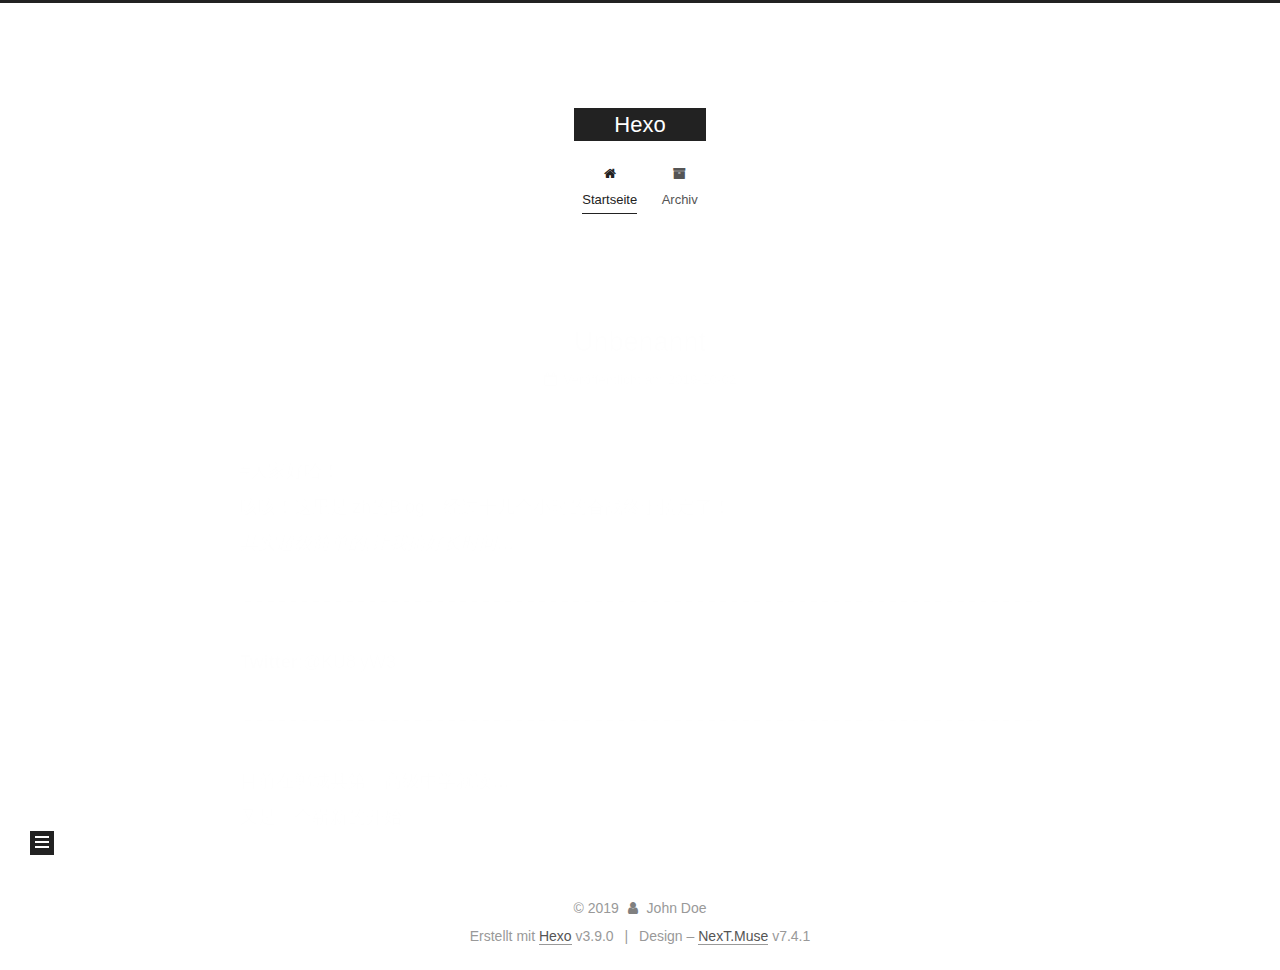
==== commit 47ad27ba: "Site updated: 2019-11-03 09:27:20" ====
--- a/index.html
+++ b/index.html
@@ -190,7 +190,7 @@
   
   
   <div class="post-block home">
-    <link itemprop="mainEntityOfPage" href="http://yoursite.com/2019/08/04/hello-world/">
+    <link itemprop="mainEntityOfPage" href="http://yoursite.com/2019/10/02/欢迎欢迎（终于好了）/">
 
     <span hidden itemprop="author" itemscope itemtype="http://schema.org/Person">
       <meta itemprop="name" content="John Doe">
@@ -204,7 +204,7 @@
       <header class="post-header">
         <h1 class="post-title" itemprop="name headline">
             
-            <a href="/2019/08/04/hello-world/" class="post-title-link" itemprop="url">Hello World</a>
+            <a href="/2019/10/02/欢迎欢迎（终于好了）/" class="post-title-link" itemprop="url">Unbenannt</a>
           
         </h1>
 
@@ -219,8 +219,12 @@
                 
               
 
-              <time title="Erstellt: 2019-08-04 15:41:04" itemprop="dateCreated datePublished" datetime="2019-08-04T15:41:04+08:00">2019-08-04</time>
+              <time title="Erstellt: 2019-10-02 14:49:19 / Geändert am: 15:14:32" itemprop="dateCreated datePublished" datetime="2019-10-02T14:49:19+08:00">2019-10-02</time>
             </span>
+          
+            
+
+            
           
 
           
@@ -234,19 +238,11 @@
     <div class="post-body" itemprop="articleBody">
 
       
-          <p>Welcome to <a href="https://hexo.io/" target="_blank" rel="noopener">Hexo</a>! This is your very first post. Check <a href="https://hexo.io/docs/" target="_blank" rel="noopener">documentation</a> for more info. If you get any problems when using Hexo, you can find the answer in <a href="https://hexo.io/docs/troubleshooting.html" target="_blank" rel="noopener">troubleshooting</a> or you can ask me on <a href="https://github.com/hexojs/hexo/issues" target="_blank" rel="noopener">GitHub</a>.</p>
-<h2 id="Quick-Start"><a href="#Quick-Start" class="headerlink" title="Quick Start"></a>Quick Start</h2><h3 id="Create-a-new-post"><a href="#Create-a-new-post" class="headerlink" title="Create a new post"></a>Create a new post</h3><figure class="highlight bash"><table><tr><td class="gutter"><pre><span class="line">1</span><br></pre></td><td class="code"><pre><span class="line">$ hexo new <span class="string">"My New Post"</span></span><br></pre></td></tr></table></figure>
-
-<p>More info: <a href="https://hexo.io/docs/writing.html" target="_blank" rel="noopener">Writing</a></p>
-<h3 id="Run-server"><a href="#Run-server" class="headerlink" title="Run server"></a>Run server</h3><figure class="highlight bash"><table><tr><td class="gutter"><pre><span class="line">1</span><br></pre></td><td class="code"><pre><span class="line">$ hexo server</span><br></pre></td></tr></table></figure>
-
-<p>More info: <a href="https://hexo.io/docs/server.html" target="_blank" rel="noopener">Server</a></p>
-<h3 id="Generate-static-files"><a href="#Generate-static-files" class="headerlink" title="Generate static files"></a>Generate static files</h3><figure class="highlight bash"><table><tr><td class="gutter"><pre><span class="line">1</span><br></pre></td><td class="code"><pre><span class="line">$ hexo generate</span><br></pre></td></tr></table></figure>
-
-<p>More info: <a href="https://hexo.io/docs/generating.html" target="_blank" rel="noopener">Generating</a></p>
-<h3 id="Deploy-to-remote-sites"><a href="#Deploy-to-remote-sites" class="headerlink" title="Deploy to remote sites"></a>Deploy to remote sites</h3><figure class="highlight bash"><table><tr><td class="gutter"><pre><span class="line">1</span><br></pre></td><td class="code"><pre><span class="line">$ hexo deploy</span><br></pre></td></tr></table></figure>
-
-<p>More info: <a href="https://hexo.io/docs/deployment.html" target="_blank" rel="noopener">Deployment</a></p>
+          <p>#大家好哈！<br>咳咳！这里是lzh的Blog。经过十几个小时的奋战终于搞定了！<br><em>其实超级简单的,让我搞好长时间…</em></p>
+<hr>
+<p><strong>Twitter</strong>:@KU8lyW3</p>
+<hr>
+<p>目前在<a href="https://dcyg.30edu.com.cn/" target="_blank">郸城县第一高级中学</a>就读…<br>又是一个崭新的开始。</p>
 
         
       
--- a/css/main.css
+++ b/css/main.css
@@ -1156,7 +1156,7 @@
 }
 .links-of-author a::before,
 .links-of-author span.exturl::before {
-  background: #2bc740;
+  background: #418153;
   border-radius: 50%;
   content: ' ';
   display: inline-block;
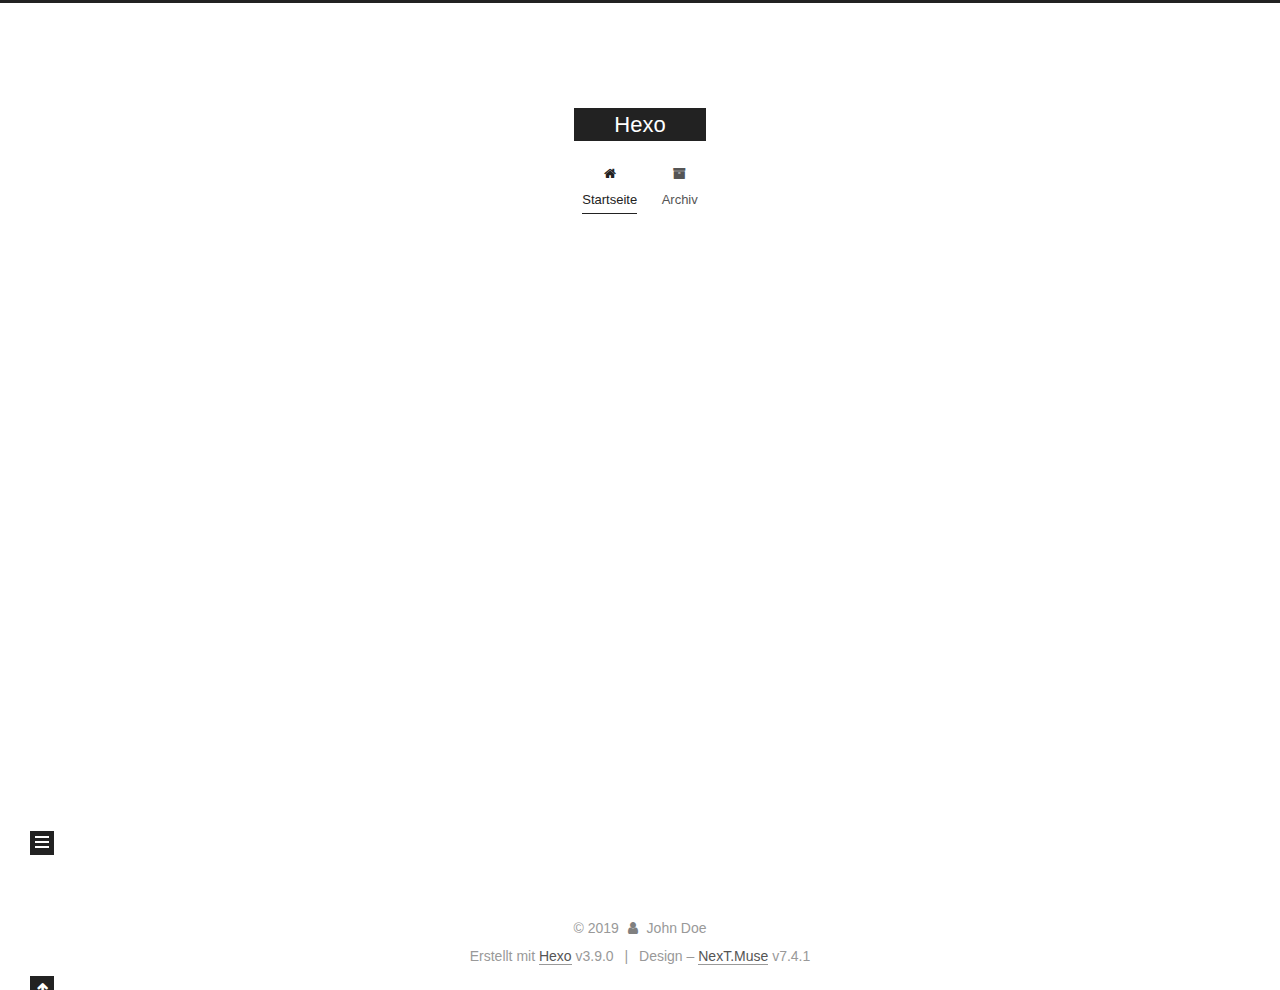
==== commit a503c8e0: "Site updated: 2019-11-03 09:35:42" ====
--- a/index.html
+++ b/index.html
@@ -219,11 +219,19 @@
                 
               
 
-              <time title="Erstellt: 2019-10-02 14:49:19 / Geändert am: 15:14:32" itemprop="dateCreated datePublished" datetime="2019-10-02T14:49:19+08:00">2019-10-02</time>
+              <time title="Erstellt: 2019-10-02 14:49:19" itemprop="dateCreated datePublished" datetime="2019-10-02T14:49:19+08:00">2019-10-02</time>
             </span>
           
             
 
+            
+              <span class="post-meta-item">
+                <span class="post-meta-item-icon">
+                  <i class="fa fa-calendar-check-o"></i>
+                </span>
+                <span class="post-meta-item-text">Bearbeitet am</span>
+                <time title="Geändert am: 2019-11-03 09:35:29" itemprop="dateModified" datetime="2019-11-03T09:35:29+08:00">2019-11-03</time>
+              </span>
             
           
 
@@ -238,7 +246,8 @@
     <div class="post-body" itemprop="articleBody">
 
       
-          <p>#大家好哈！<br>咳咳！这里是lzh的Blog。经过十几个小时的奋战终于搞定了！<br><em>其实超级简单的,让我搞好长时间…</em></p>
+          <p>##大家好！##</p>
+<p>咳咳！这里是lzh的Blog。经过十几个小时的奋战终于搞定了！<br><em>其实超级简单的,让我搞好长时间…</em></p>
 <hr>
 <p><strong>Twitter</strong>:@KU8lyW3</p>
 <hr>
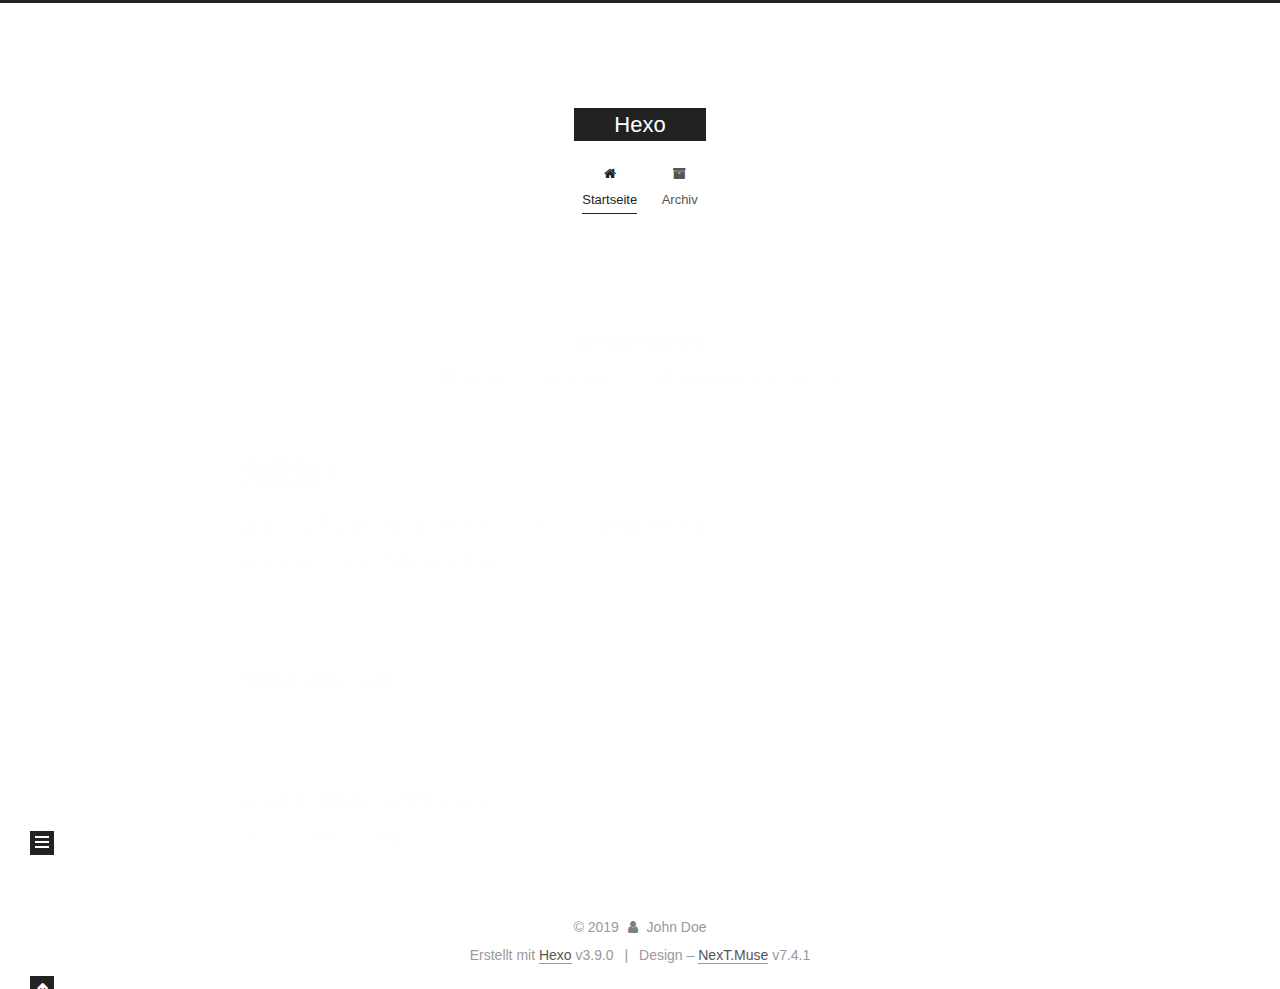
==== commit f618f074: "Site updated: 2019-11-03 09:40:10" ====
--- a/index.html
+++ b/index.html
@@ -230,7 +230,7 @@
                   <i class="fa fa-calendar-check-o"></i>
                 </span>
                 <span class="post-meta-item-text">Bearbeitet am</span>
-                <time title="Geändert am: 2019-11-03 09:35:29" itemprop="dateModified" datetime="2019-11-03T09:35:29+08:00">2019-11-03</time>
+                <time title="Geändert am: 2019-11-03 09:39:50" itemprop="dateModified" datetime="2019-11-03T09:39:50+08:00">2019-11-03</time>
               </span>
             
           
@@ -246,12 +246,11 @@
     <div class="post-body" itemprop="articleBody">
 
       
-          <p>##大家好！##</p>
-<p>咳咳！这里是lzh的Blog。经过十几个小时的奋战终于搞定了！<br><em>其实超级简单的,让我搞好长时间…</em></p>
+          <h1 id="大家好！"><a href="#大家好！" class="headerlink" title="大家好！"></a>大家好！</h1><p>咳咳！这里是lzh的Blog。经过十几个小时的间断奋战终于搞定了！<br><em>其实超级简单的,让我搞好长时间…</em></p>
 <hr>
 <p><strong>Twitter</strong>:@KU8lyW3</p>
 <hr>
-<p>目前在<a href="https://dcyg.30edu.com.cn/" target="_blank">郸城县第一高级中学</a>就读…<br>又是一个崭新的开始。</p>
+<p>目前在<a href="https://dcyg.30edu.com.cn/" target="_blank">郸城县第一高级中学</a>就读…；<br>又是一个崭新的开始。</p>
 
         
       
